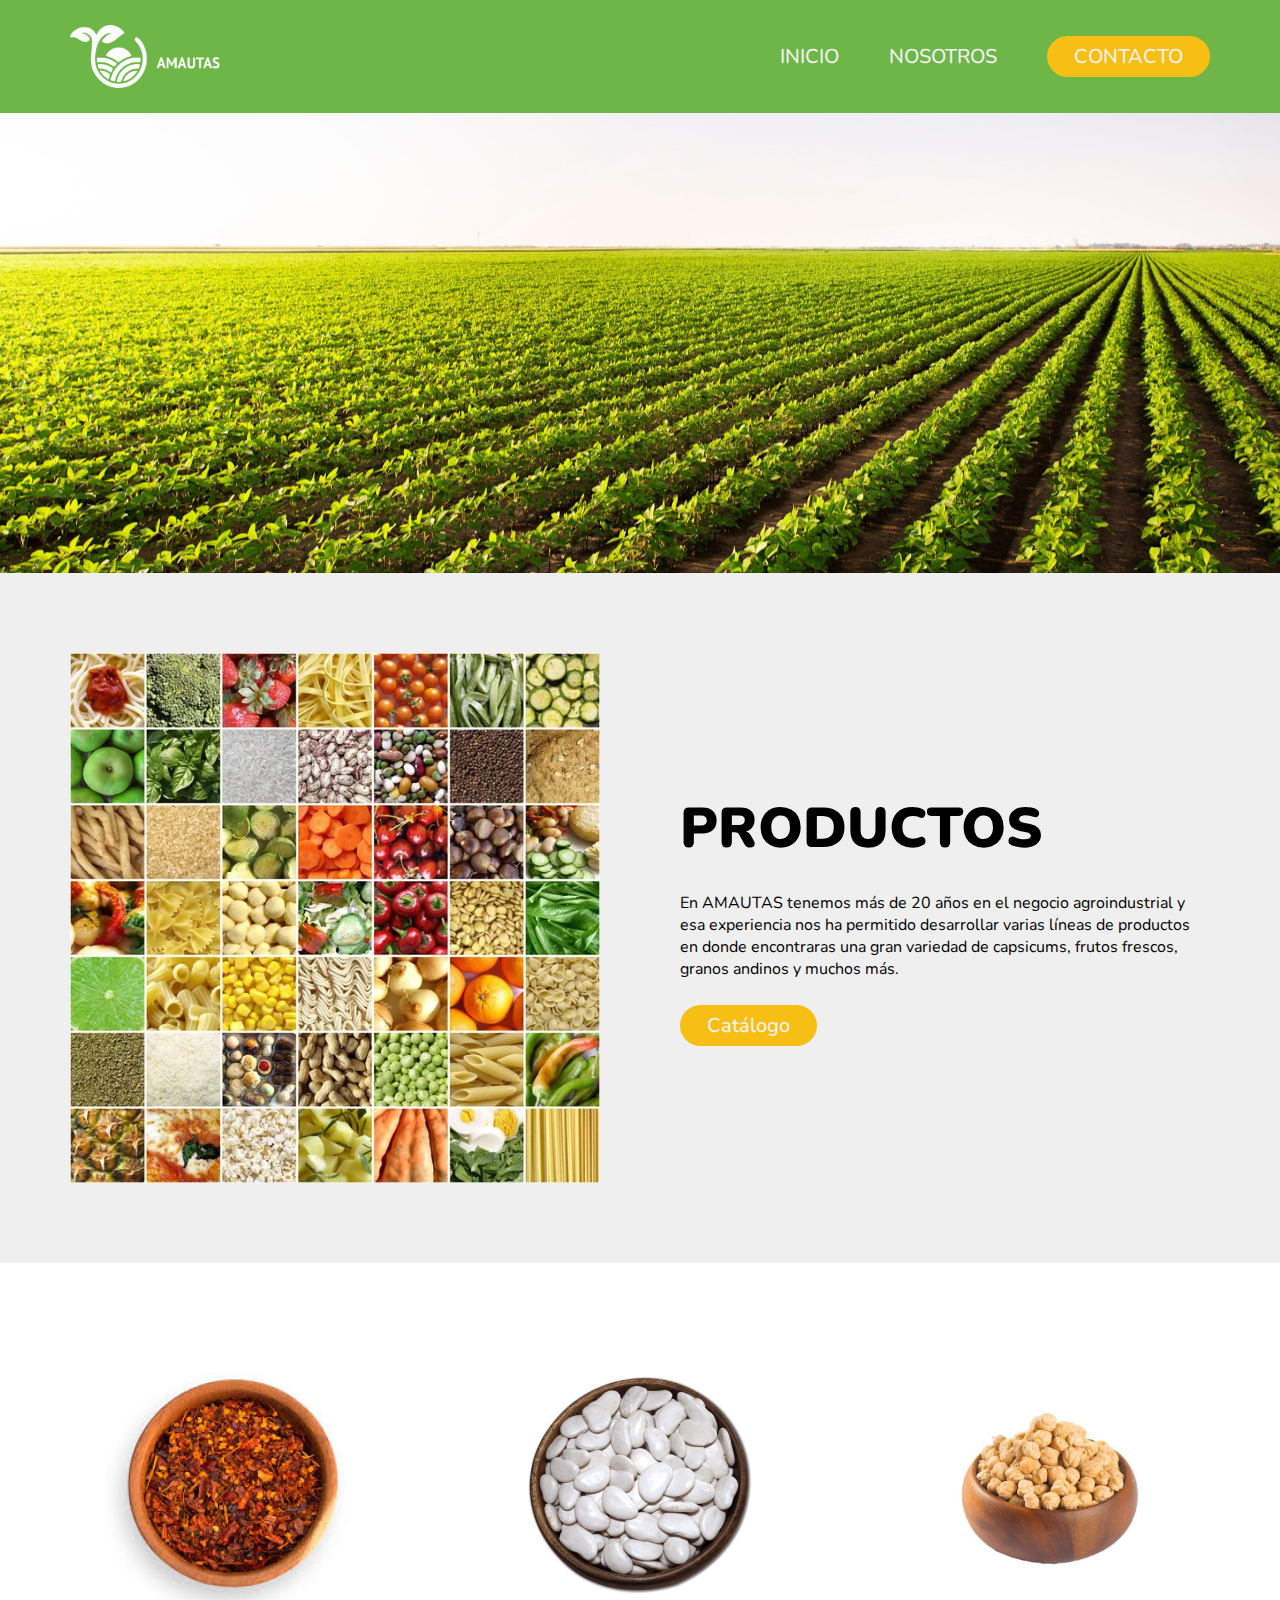
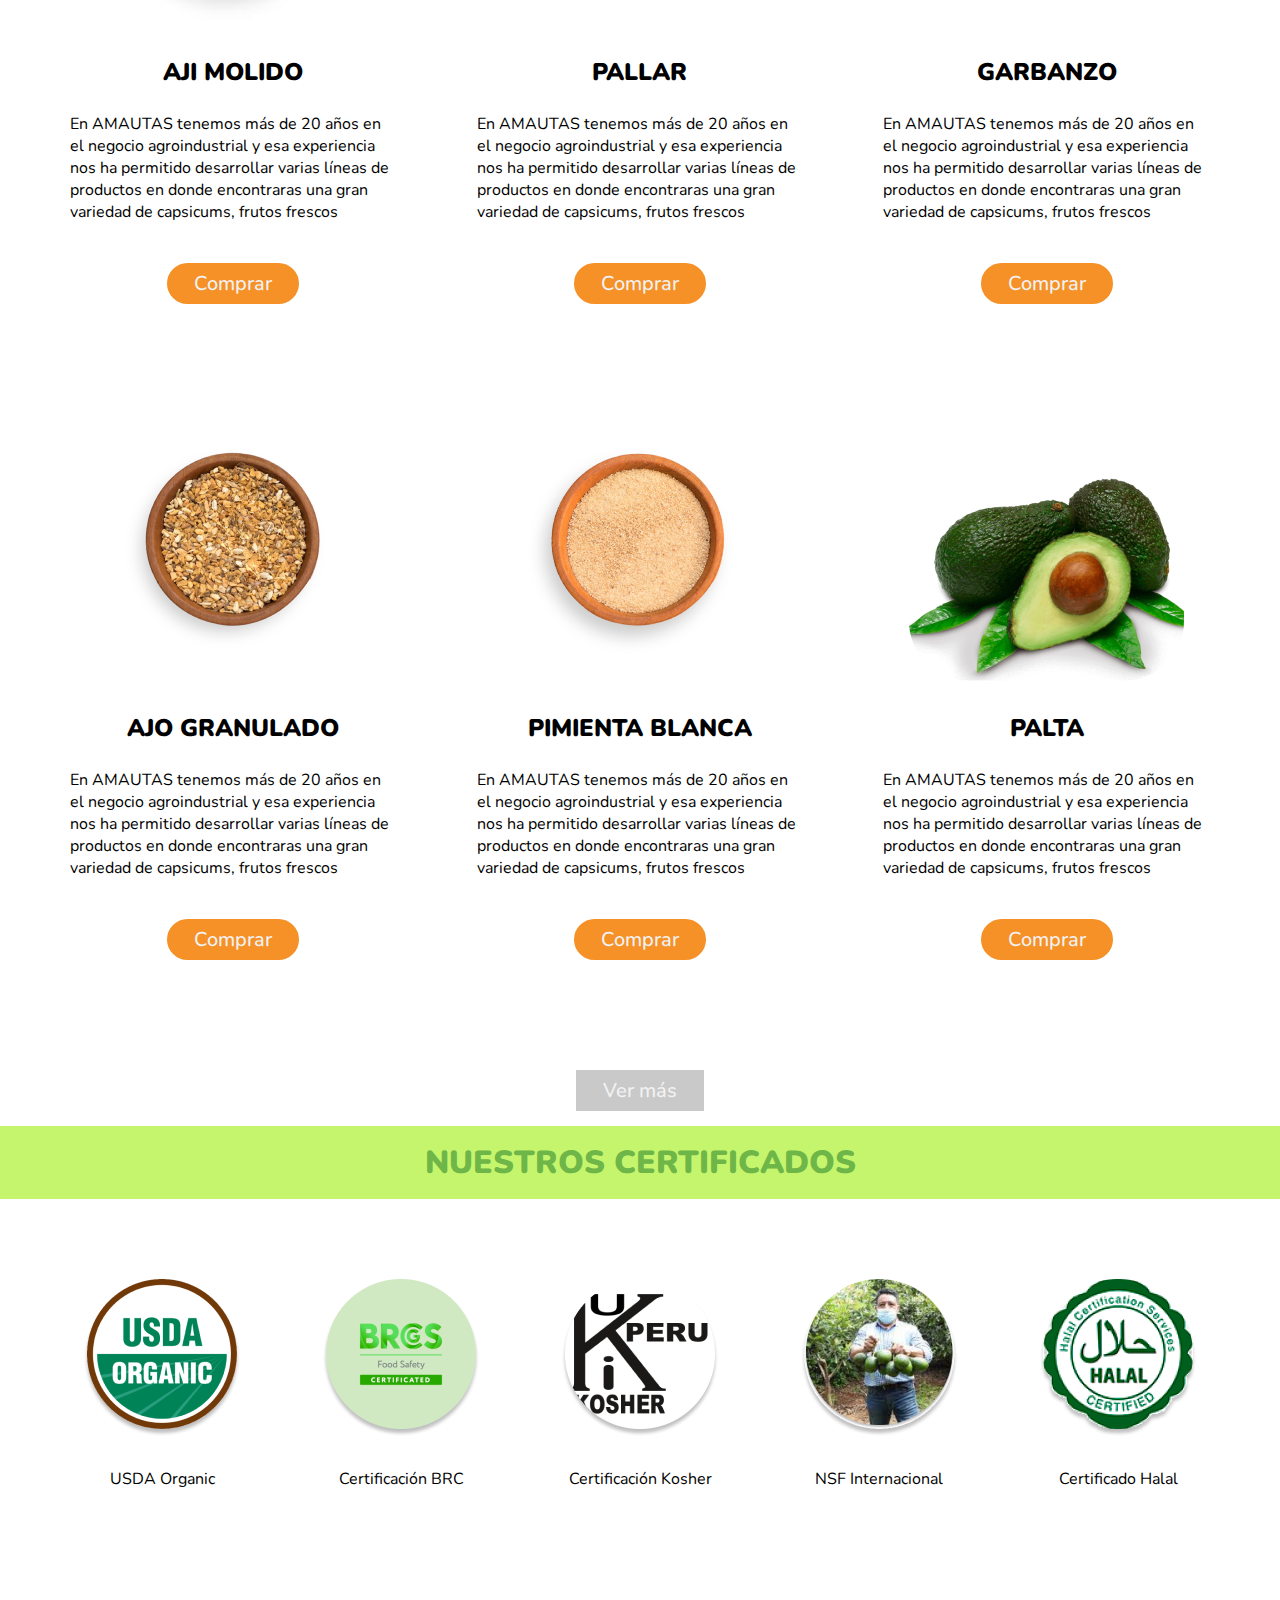
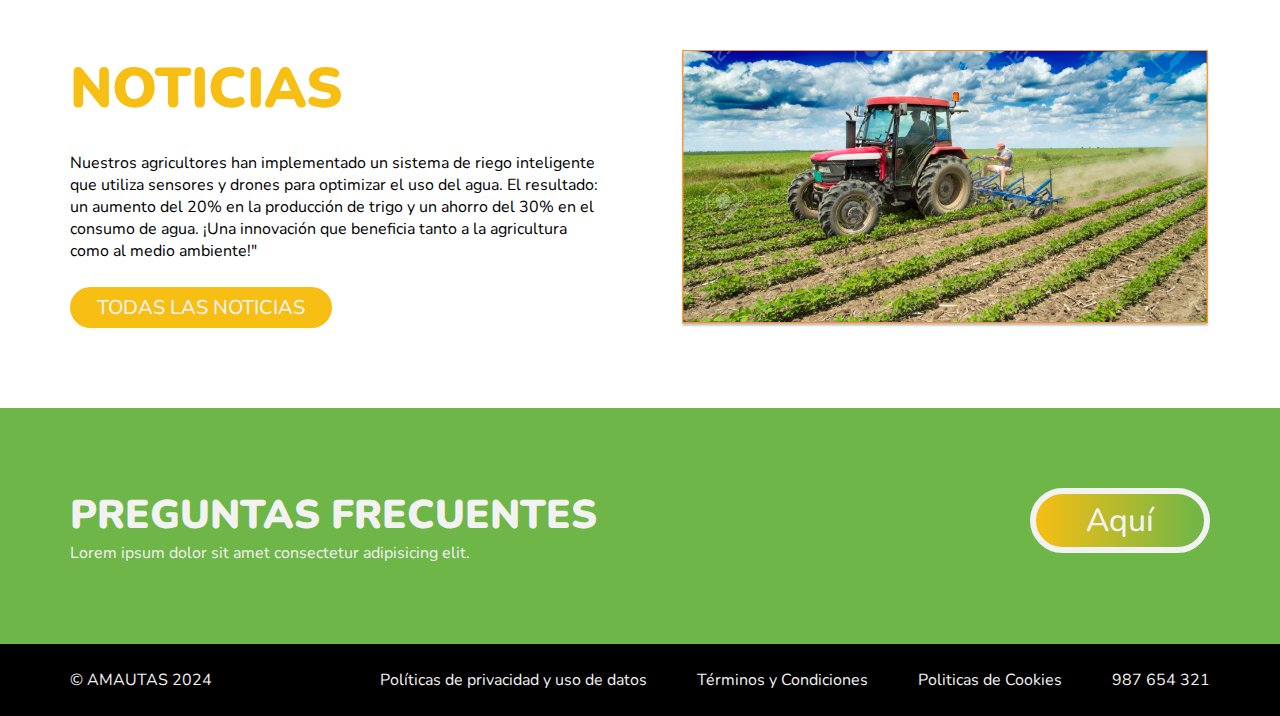
==== index.html @ 2b9326c8 "Add files via upload" ====
<!DOCTYPE html>
<html lang="es">

<head>
    <meta charset="UTF-8">
    <meta name="viewport" content="width=device-width, initial-scale=1.0">
    <title>AMAUTAS</title>
    <link rel="shortcut icon" href="image/logo con color ICO.png" type="image/x-icon">
    <link rel="stylesheet" href="css/index.css">
</head>

<body>
    <!-- Aquí va el header/Menu de navegación-->
    <header>
        <div class="container header">
            <div class="logo1">
                <img src="image/SGSF.png" alt="" width="185.1382 px" height="77.1922 px">
                <button id="abrir" class="abrir_menu">
                    <img src="image/abrir menu.png" alt="boton abrir" height="512px" width="512px">
                </button>
            </div>    

            <div id="menu" class="menu">
                <div class="logo2">
                    <img src="image/SGSF.png"alt width="185.1382 px" height="77.1922 px">
                    <button id="cerrar" class="cerrar">
                        <img src="image/cerrar menu.png" alt="boton cerrar" height="512px" width="512px">
                    </button>
                </div>
                <nav>
                    <ul>
                        <li><a href="index.html">INICIO</a></li>
                        <li><a href="nosotros.html">NOSOTROS</a></li>
                    </ul>
                    <a href="contacto.html">
                        <button class="btn1" type="button">CONTACTO</button>
                    </a>
                </nav>
            </div>
        </div>
    </header>

    <!-- Aquí va el contenido principal de la página -->
    <main>
        <!-- Portada 2 -->        
         <section id="portada2">
            <div class="portada2 container">
                <div class="boton_portada2">
                </div>
            </div>
        </section>

        <!-- Portada 1 -->
        <section id="portada1">
            <div class="portada container grid_2">
                <div class="foto_portada1">
                    <img src="image/depositphotos_3532233-stock-photo-food-collage.jpg" alt="foto de la portada" width="500px" height="500px">
                </div>
                <div class="textos_portada1">
                    <h1>PRODUCTOS</h1>
                    <p>En AMAUTAS tenemos más de 20 años en el negocio agroindustrial y esa experiencia nos ha permitido
                        desarrollar varias líneas de productos en donde encontraras una gran variedad de
                        capsicums, frutos frescos, granos andinos y muchos más.</p>
                    <div>
                        <button type="button" class="btn2">Catálogo</button>
                    </div>
                </div>
            </div>
        </section>
          <!--Productos-->
        <section id="productos">
            <div class="productos container">
                <!--div class="productos_titulo">
                    <h3>LISTA DE TU PRODUCTOS O SERVICIOS</h3>
                </div-->
                <div class="productos_lista grid_3">
                    <div class="servicio">
                        <div class="servicio_foto">
                            <img src="image/1.png" alt="imagenproductos" width="225px" height="225px">
                        </div>
                        <h5>AJI MOLIDO</h5>
                        <P>En AMAUTAS tenemos más de 20 años en el negocio agroindustrial y esa experiencia nos ha
                            permitido
                            desarrollar varias líneas de productos en donde encontraras una gran variedad de
                            capsicums, frutos frescos</P>
                        <div class="servicio_boton">
                            <button type="button" class="btn4">Comprar</button>
                        </div>
                    </div>
                    <div class="servicio">
                        <div class="servicio_foto">
                            <img src="image/2.png" alt="imagenproductos" width="225px" height="225px">
                        </div>
                        <h5>PALLAR</h5>
                        <P>En AMAUTAS tenemos más de 20 años en el negocio agroindustrial y esa experiencia nos ha
                            permitido
                            desarrollar varias líneas de productos en donde encontraras una gran variedad de
                            capsicums, frutos frescos</P>
                        <div class="servicio_boton">
                            <button type="button" class="btn4">Comprar</button>
                        </div>
                    </div>
                    <div class="servicio">
                        <div class="servicio_foto">
                            <img src="image/3.png" alt="imagenproductos" width="225px" height="225px">
                        </div>
                        <h5>GARBANZO</h5>
                        <P>En AMAUTAS tenemos más de 20 años en el negocio agroindustrial y esa experiencia nos ha
                            permitido
                            desarrollar varias líneas de productos en donde encontraras una gran variedad de
                            capsicums, frutos frescos</P>
                        <div class="servicio_boton">
                            <button type="button" class="btn4">Comprar</button>
                        </div>
                    </div>
                    <div class="servicio">
                        <div class="servicio_foto">
                            <img src="image/4.png" alt="imagenproductos" width="225px" height="225px">
                        </div>
                        <h5>AJO GRANULADO</h5>
                        <P>En AMAUTAS tenemos más de 20 años en el negocio agroindustrial y esa experiencia nos ha
                            permitido
                            desarrollar varias líneas de productos en donde encontraras una gran variedad de
                            capsicums, frutos frescos</P>
                        <div class="servicio_boton">
                            <button type="button" class="btn4">Comprar</button>
                        </div>
                    </div>
                    <div class="servicio">
                        <div class="servicio_foto">
                            <img src="image/6.png" alt="imagenproductos" width="225px" height="225px">
                        </div>
                        <h5>PIMIENTA BLANCA</h5>
                        <P>En AMAUTAS tenemos más de 20 años en el negocio agroindustrial y esa experiencia nos ha
                            permitido
                            desarrollar varias líneas de productos en donde encontraras una gran variedad de
                            capsicums, frutos frescos</P>
                        <div class="servicio_boton">
                            <button type="button" class="btn4">Comprar</button>
                        </div>
                    </div>
                    <div class="servicio">
                        <div class="servicio_foto">
                            <img src="image/5.png" alt="imagenproductos" width="225px" height="225px">
                        </div>
                        <h5>PALTA</h5>
                        <P>En AMAUTAS tenemos más de 20 años en el negocio agroindustrial y esa experiencia nos ha
                            permitido
                            desarrollar varias líneas de productos en donde encontraras una gran variedad de
                            capsicums, frutos frescos</P>
                        <div class="servicio_boton">
                            <button type="button" class="btn4">Comprar</button>
                        </div>
                    </div>                 
    </div>
 </div>
 </section-->
    <section id="vermas">
        <div class="servicio_boton">
            <button type="button" class="btn5">Ver más</button>
          </div>
    </section>

    
        <!--Certificado cuadro-->
        <section id="certificados">
            <div class="container certificados">
                <div class="certificados_texto">
                    <h4>NUESTROS CERTIFICADOS</h4> 
                </div>
            </div>
        </section> 
<!--Certificado imagen-->
        <section id="certificado">
            <div class="container certificado">
                <div class="certificado_lista grid_5">
                    <div class="certificado">
                        <div class="certificado_foto">
                            <img src="image/ellipse1.png" alt="imagenproductos" width="155px" height="155px">
                        </div>
                        <p>USDA Organic</p>
                    </div>
                    <div class="certificado">
                        <div class="certificado_foto">
                            <img src="image/ellipse2.png" alt="imagenproductos" width="155px" height="155px">
                        </div>
                        <p>Certificación BRC</p>
                    </div>
                    <div class="certificado">
                        <div class="certificado_foto">
                            <img src="image/ellipse3.png" alt="imagenproductos" width="155px" height="155px">
                        </div>
                        <p>Certificación Kosher</p>
                    </div>
                    <div class="certificado">
                        <div class="certificado_foto">
                            <img src="image/persona4.png" alt="imagenproductos" width="155px" height="155px">
                        </div>
                        <p>NSF Internacional</p>
                    </div>
                    <div class="certificado">
                        <div class="certificado_foto">
                            <img src="image/ellipse5.png" alt="imagenproductos" width="155px" height="155px">
                        </div>
                        <p>Certificado Halal</p>
                    </div>                              
                </div>
            </div>
        </section>
 <!--noticias-->    
        <section id="noticias">
            <div class="noticias container grid_2">
                <div class="textos_noticias">
                    <h1>NOTICIAS</h1>
                    <p>Nuestros agricultores han implementado un sistema de riego inteligente 
                        que utiliza sensores y drones para optimizar el uso del agua. El resultado: un aumento del 20% 
                        en la producción de trigo y un ahorro del 30% en el consumo de agua. ¡Una innovación que beneficia tanto a la agricultura como al medio ambiente!"</p>
                        <div>
                            <button type="button" class="btn2">TODAS LAS NOTICIAS</button>
                        </div>
                    </div>
                
                <div class="foto_noticias">
                    <img src="image/portadanoticias.png" alt="foto de la portada" width="921px" height="472px">
                </div>
                <!--div class="textos_portada">
                    <h1>NOTICIAS</h1>
                    <p>Nuestros agricultores han implementado un sistema de riego inteligente 
                        que utiliza sensores y drones para optimizar el uso del agua. El resultado: un aumento del 20% 
                        en la producción de trigo y un ahorro del 30% en el consumo de agua. ¡Una innovación que beneficia tanto a la agricultura como al medio ambiente!"</p>
                </div-->
            </div>
        </section>  

 
        <!--Productos-->
        <!--section id="productos">
            <div class="productos container">
                <div class="productos_titulo">
                    <h3>LISTA DE TU PRODUCTOS O SERVICIOS</h3>
                </div>
                <div class="productos_lista grid_3">
                    <div class="servicio">
                        <div class="servicio_foto">
                            <img src="image/images.jfif" alt="imagenproductos" width="225px" height="225px">
                        </div>
                        <h5>SERVICIO 1</h5>
                        <P>En AMAUTAS tenemos más de 20 años en el negocio agroindustrial y esa experiencia nos ha
                            permitido
                            desarrollar varias líneas de productos en donde encontraras una gran variedad de
                            capsicums, frutos frescos</P>
                        <div class="servicio_boton">
                            <button type="button" class="btn2">Comprar</button>
                        </div>
                    </div>
                    <div class="servicio">
                        <div class="servicio_foto">
                            <img src="image/images.jfif" alt="imagenproductos" width="225px" height="225px">
                        </div>
                        <h5>SERVICIO 2</h5>
                        <P>En AMAUTAS tenemos más de 20 años en el negocio agroindustrial y esa experiencia nos ha
                            permitido
                            desarrollar varias líneas de productos en donde encontraras una gran variedad de
                            capsicums, frutos frescos</P>
                        <div class="servicio_boton">
                            <button type="button" class="btn2">Comprar</button>
                        </div>
                    </div>
                    <div class="servicio">
                        <div class="servicio_foto">
                            <img src="image/images.jfif" alt="imagenproductos" width="225px" height="225px">
                        </div>
                        <h5>SERVICIO 3</h5>
                        <P>En AMAUTAS tenemos más de 20 años en el negocio agroindustrial y esa experiencia nos ha
                            permitido
                            desarrollar varias líneas de productos en donde encontraras una gran variedad de
                            capsicums, frutos frescos</P>
                        <div class="servicio_boton">
                            <button type="button" class="btn2">Comprar</button>
                        </div>
                    </div>
                    <div class="servicio">
                        <div class="servicio_foto">
                            <img src="image/images.jfif" alt="imagenproductos" width="225px" height="225px">
                        </div>
                        <h5>SERVICIO 4</h5>
                        <P>En AMAUTAS tenemos más de 20 años en el negocio agroindustrial y esa experiencia nos ha
                            permitido
                            desarrollar varias líneas de productos en donde encontraras una gran variedad de
                            capsicums, frutos frescos</P>
                        <div class="servicio_boton">
                            <button type="button" class="btn2">Comprar</button>
                        </div>
                    </div>
                    <div class="servicio">
                        <div class="servicio_foto">
                            <img src="image/images.jfif" alt="imagenproductos" width="225px" height="225px">
                        </div>
                        <h5>SERVICIO 5</h5>
                        <P>En AMAUTAS tenemos más de 20 años en el negocio agroindustrial y esa experiencia nos ha
                            permitido
                            desarrollar varias líneas de productos en donde encontraras una gran variedad de
                            capsicums, frutos frescos</P>
                        <div class="servicio_boton">
                            <button type="button" class="btn2">Comprar</button>
                        </div>
                    </div>
                    <div class="servicio">
                        <div class="servicio_foto">
                            <img src="image/images.jfif" alt="imagenproductos" width="225px" height="225px">
                        </div>
                        <h5>SERVICIO 6</h5>
                        <P>En AMAUTAS tenemos más de 20 años en el negocio agroindustrial y esa experiencia nos ha
                            permitido
                            desarrollar varias líneas de productos en donde encontraras una gran variedad de
                            capsicums, frutos frescos</P>
                        <div class="servicio_boton">
                            <button type="button" class="btn2">Comprar</button>
                        </div>
                    </div>
                </div>
            </div>
            </div>
        </section-->
        <!--banner-->
        <!--section id="banner">
            <div class="banner container">
                <div class="banner_textos">
                    <h3>Preguntas frecuentes</h3>
                    <p>Lorem ipsum dolor sit amet consectetur adipisicing elit. </p>
                </div>
                <div>
                    <button type="button" class="btn3">aquí</button>
                </div>
            </div>
        </section>

            </div>
        </section-->
        <!--testimonios-->
        <!--section id="testimonios">
            <div class="testimonios container">
                <div class="testimonios_titulo">
                    <h3>TESTIMONIO DE TUS CLIENTES CONTENTOS</h3>
                </div>
                <div class="testimonio_lista grid_3">
                    <div class="testimonio">
                        <div class="testimonio_foto">
                            <img src="image/images.jfif" alt="imagenproductos" width="155px" height="155px">
                        </div>
                        <P>En AMAUTAS tenemos más de 20 años en el negocio agroindustrial</P>
                        <h5>TESTIMONIO 1</h5>
                    </div>
                    <div class="testimonio">
                        <div class="testimonio_foto">
                            <img src="image/images.jfif" alt="imagenproductos" width="225px" height="225px">
                        </div>
                        <P>En AMAUTAS tenemos más de 20 años en el negocio agroindustrial</P>
                        <h5>TESTIMONIO 2</h5>
                    </div>
                    <div class="testimonio">
                        <div class="testimonio_foto">
                            <img src="image/images.jfif" alt="imagenproductos" width="225px" height="225px">
                        </div>
                        <P>En AMAUTAS tenemos más de 20 años en el negocio agroindustrial</P>
                        <h5>TESTIMONIO 3</h5>
                    </div>
                </div>
            </div>
            </div>
        </section-->
        
        <!--nosotros-->
        <!--section id="nosotros">
            <div class="nosotros container grid_2">
                <div class="foto_nosotros">
                    <img src="image/quienes somos.png" alt="foto de la portada" width="921px" height="472px">
                </div>                
                <div class="textos_nosotros">
                    <h1>¿QUIÉNES SOMOS?</h1>
                    <p>"Somos una empresa agricola muy influyente en nuestro país con muchos años de experiencia. Tenemos campos propios en los cuales realizamos sembríos de nuestros productos, adicionalmente realizamos cadenas productivas con agricultores y asociaciones de agricultores, para satisfacer la demanda de nuestros clientes, nuestros procesos están constantemente mejorando lo que nos convierte en una de las empresas líderes en agro-exportación en el Perú."</p>
                </div>
            </div>
        </section>  
       <!--historia-->
       <!--section id="historia">
        <div class="historia container grid_2">
            <div class="texto_historia1">
                <h2>HISTORIA</h2>
                <p>La empresa AMAUTAS SAC, inició operaciones a mediados de 2010, produciendo y almacenando pimientos, granos y otros productos agroexportables para venderlos a empresas en el exterior.</p>
            </div>
            <div class="texto_historia3">
                <p>La buena relación con los productores y el conocimiento técnico adquirido desde 2005 con nuestra matriz AGROSANT EXPORT SAC nos llevó a dar un paso más y construir nuestra propia planta de procesamiento para fortalecernos como agroexportadores.</p>
            </div>
       </section>
       <section id="mision">
        <div class="mision container grid_2">
            <div class="texto_mision">
                <h2>MISIÓN</h2>
                <p>Producir alimentos frescos y saludables de alta calidad, de manera sostenible y respetuosa con el medio ambiente.</p>
                <div class="container">
                 <h2>VISIÓN</h2>  
                 <p>Ser líderes en agricultura sostenible, innovando y mejorando constantemente para un futuro más verde y próspero."</p>
                </div>
            </div>    
        <div class="foto_mision">
            <img src="image/mision.jpg" alt="foto de la portada" width="921px" height="472px">
        </div>  
            
       </section-->
            <!--EQUIPO cuadro-->
            <!--section id="personas">
                <div class="container personas">
                    <div class="personas_texto">
                        <h4>NUESTRO EQUIPO</h4> 
                    </div>
                </div>
            </section>
<!--EqUIPO imagen-->
<!--section id="persona">
    <div class="container persona">
        <div class="persona grid_5">
            <div class="persona">
                <div class="persona_foto">
                    <img src="image/persona1.png"alt="personas foto"  width="155px" height="155px">
                </div>
            </div>
            <div class="persona">
                <div class="persona_foto">
                    <img src="image/persona2.png"alt="personas foto"  width="155px" height="155px">
                </div>
            </div>
            <div class="persona">
                <div class="persona_foto">
                    <img src="image/persona3.png"alt="personas foto"  width="155px" height="155px">
                </div>
            </div>
            <div class="persona">
                <div class="persona_foto">
                    <img src="image/persona4.png"alt="personas foto" width="155px" height="155px">
                </div>
            </div>
            <div class="persona">
                <div class="persona_foto">
                    <img src="image/persona5.png" alt="personas foto" width="155px" height="155px">
                </div>
            </div>
        </div>
    </div>
</section-->  
         <!--banner-->
        <section id="banner">
            <div class="banner container">
                <div class="banner_textos">
                    <h3>Preguntas frecuentes</h3>
                    <p>Lorem ipsum dolor sit amet consectetur adipisicing elit. </p>
                </div>
                <div>
                    <button type="button" class="btn3">Aquí</button>
                </div>
            </div>
        </section>  
</main>
    
    </section>
    <!-- Aquí va el footer/Pie de pagina -->
    <footer id="footer">
        <div class="container footer">
            <div class="copyrigth">
                <p>© AMAUTAS 2024</p>
            </div>
            <div class="politicas">
                <a href="http://">Políticas de privacidad y uso de datos</a>
                <a href="http://">Términos y Condiciones</a>
                <a href="http://">Politicas de Cookies</a>
                <a href="tel:+51987654321">987 654 321</a>
            </div>
        </div>
    </footer>
    <script src="js/main.js"></script>
</body>

</div>


</html>
---- css/index.css ----
/* Aquí se define exclusivamente estilo aplicado a la página home/index */

/* Importa el stlyles.css para enlazar los estilos del brand, header y footer */
@import url(styles.css);



/* Estilos de la sección Portada 1 */

#portada1 {
    background-color: #efefef;
}
.portada1 {
    height: calc(70vh - 80px);
}

.foto_portada1 {
    display: flex;
    justify-content: center;
    width: auto;
    height: 100%;

    & img {
        width: 100%;
        height: auto;
    }
}

.textos_portada1 {
    display: flex;
    flex-direction: column;
    gap: 25px;
    justify-content: center;

    & h1 {
        color: var(--colornegro);
    }
}

/* Estilos de la sección Portada 2 */
#portada2 {
    background-image: url("../image/banner.jpg");
    background-size: cover;
    background-position: center;
}

.portada2 {
    height: calc(60vh - 80px);
}


.boton_portada2 {
    position: relative;
    top: 55%;
    left: 5%;
}

/* .producto {
    position: absolute;
    display: inline-block;

    & .foto_producto {
        width: 100;
        height: auto;
    }

    & .boton_producto {
        position: absolute;
        bottom: 0%;
        left:20%;
        padding:25px ;
    }
} */
/* ESTILOS DE PRODUCTOS */

.productos_titulo h3 {
    text-align: center;
    color: var(--colorprincipal);
    padding-bottom: 80px;
}

.servicio {
    display: flex;
    flex-direction: column;
    align-items: center;
    gap: 25px;

}

.servicio_foto img {
    width: 100%;
    height: auto;
    border-radius: 60px;
}
.servicio_boton{
    display: flex;
    flex-direction: column;
    align-items: center;
    gap: 25px;
    padding: 15px 0;
}
#banner {
    background-color: var(--colorprincipal);
}

.banner {
    display: flex;
    justify-content: space-between;
}

.banner_textos {
    color: var(--colorblanco);
}

/* ESTILOS DE testimonio */

.testimonios_titulo h3 {
    text-align: center;
    color: var(--colorprincipal);
    padding-bottom: 80px;
}

.testimonio {
    display: flex;
    flex-direction: column;
    align-items: start;
    gap: 25px;

    & h5 {
        text-transform: none;
        color: var(--coloramarrillo);
    }
}

.testimonio_foto img {
    width: 100%;
    height: auto;
    border-radius: 25px;
}

/* ESTILO CERTIFICADO*/
#certificados{
    background-color: var(--colorverdeclaro);
}
.certificados_texto h4{
    text-align: center;
    color: var(--colorprincipal);
}
.certificados {
    padding: 15px 0;

}
.certificado{
        display: flex;
        flex-direction: column;
        align-items: center;
        gap: 25px;
    
    }
.certificado_foto img {
    width: 100%;
    height: auto;
    border-radius: 25px;
}
/* ESTILO noticias*/

.textos_noticias {
    display: flex;
    flex-direction: column;
    gap: 25px;
    justify-content: center;

    & h1 {
        color: var(--coloramarrillo);
    }
}
.foto_noticias {
    display: flex;
    justify-content: center;
    width: auto;
    height: 100%;

    & img {
        width: 100%;
        height: auto;
    }
}

/* ESTILO NOSOTROS*/

.textos_nosotros {
    display: flex;
    flex-direction: column;
    gap: 25px;
    justify-content: center;


    & h1 {
        color: var(--coloramarrillo);
    }
}
.foto_nosotros {
    display: flex;
    justify-content: start;
    width: auto;
    height: 100%;

    & img {
        width: 100%;
        height: auto;
    }
}

/* ESTILO historia*/
.texto_historia1{
    display: flex;
    flex-direction: column;
    gap: 25px;
    justify-content: center;

    & h2 {
        color: var(--colornaranja);
    }

}

.texto_historia3{
    display: flex;
    flex-direction: column;
    gap: 25px;
    justify-content: center;

    & h2 {
        color: var(--colorhistoria);
    }

}
/* ESTILO mision*/
.foto_mision {
    display: flex;
    justify-content: center;
    width: auto;
    height: 100%;

    & img {
        width: 100%;
        height: auto;
    }
}
.texto_mision {
    display: flex;
    flex-direction: column;
    gap: 25px;
    justify-content: center;

    & h2 {
        color: var(--colormision);
    }
}

/* ESTILO equipo*/
#personas{
    background-color: var(--colorverdeclaro);
}
.personas_texto h4{
    text-align: center;
    color: var(--colorprincipal);
}
.personas {
    padding: 15px 0;

}
.persona{
        display: flex;
        flex-direction: column;
        align-items: center;
        gap: 25px;
    
    }
.persona_foto img {
    width: 100%;
    height: auto;
    border-radius: 25px;
}

@media (max-width: 767px) {
    .foto_portada {
        display: flex;
        justify-content: center;
        width: auto;
        height: 50%;
    
        & img {
            width: auto;
            height: 100%;
        }
    }

    .textos_portada {
        display: flex;
        flex-direction: column;
        gap: 25px;
        align-items: center;
    
        & h1 {
            color: var(--colorazul);
            text-align: center;
        }

        & p {
            text-align: center;
        
        }

    }

    .foto_portada1 {
        display: flex;
        justify-content: center;
        width: auto;
        height: 50%;

        & img {
            width: auto;
            height: 100% ;
        }
    }

    .textos_portada1 {
        display: flex;
        flex-direction: column;
        gap: 25px;
        align-items: center;
    }    
    .servicio_foto {
        width: 75%;
        height: auto;
    }
    
    .noticias {
        display: flex;
        flex-direction: column;
        align-items: center;
        gap: 50px;
    } 

    .textos_noticias {
        text-align: center;
    }
    .foto_noticias {
        width: 75%;
        height: auto;
    }
    

/*cambiar direccion de display alinar el contenido*/
    .banner {
        display: flex;
        flex-direction: column;
        align-items: center;
        gap: 40px;
    }
    .banner_textos h3, p {
        text-align: center;
    }


    /*NOSOTROS*/
    .textos_nosotros{
        text-align: center;
    }

    .foto_nosotros{
        width: 75%;
        height: auto;
    }    
    

    .historia{
        display: flex;
        flex-direction: column;
        align-items: center;
        gap: 50px;
    }
    .texto_historia1, .texto_historia3 {
        text-align: center;
    }

    .mision{
        display: flex;
        flex-direction: column;
        align-items: center;
        gap: 50px;
    } 
    .texto_mision h2, p{
        text-align: center;
    }
    .foto_mision{
        width: 75%;
        height: auto;
    }    
    
    .testimonio_foto {
        width: 75%;
        height: auto;
    }
    
    .testimonio {
        align-items: center;
        gap: 25px;
    
        & h5 {
            text-transform: none;
            color: var(--colorverdeclaro);
            text-align: center;
        }

        & p {
            text-align: center;
        }
    }
}

@media (max-width: 1023px) {
    .foto_portada {
        display: flex;
        justify-content: center;
        width: auto;
        height: 50%;
    
        & img {
            width: auto;
            height: 100%;
        }
    }

    .textos_portada {
        display: flex;
        flex-direction: column;
        gap: 25px;
        align-items: center;
    
        & h1 {
            color: var(--colorazul);
            text-align: center;
        }

        & p {
            text-align: center;
        
        }

    }

    .foto_portada1 {
        display: flex;
        justify-content: center;
        width: auto;
        height: 50%;

        & img {
            width: auto;
            height: 100% ;
        }
    }

    .textos_portada1 {
        display: flex;
        flex-direction: column;
        gap: 25px;
        align-items: center;
    }    
    .servicio_foto {
        width: 75%;
        height: auto;
    }
    
    .noticias {
        display: flex;
        flex-direction: column;
        align-items: center;
        gap: 50px;
    } 

    .textos_noticias {
        text-align: center;
    }
    .foto_noticias {
        width: 75%;
        height: auto;
    }
    

/*cambiar direccion de display alinar el contenido*/
    .banner {
        display: flex;
        flex-direction: column;
        align-items: center;
        gap: 50px;
    }
    .banner_textos h3, p {
        text-align: center;
    }


    /*NOSOTROS*/
    .textos_nosotros{
        text-align: center;
    }

    .foto_nosotros{
        width: 75%;
        height: auto;
    }    
    

    .historia{
        display: flex;
        flex-direction: column;
        align-items: center;
        gap: 50px;
    }
    .texto_historia1, .texto_historia3 {
        text-align: center;
    }

    .mision{
        display: flex;
        flex-direction: column;
        align-items: center;
        gap: 50px;
    } 
    .texto_mision h2, p{
        text-align: center;
    }
    .foto_mision{
        width: 75%;
        height: auto;
    }    
    
    .testimonio_foto {
        width: 75%;
        height: auto;
    }
    
    .testimonio {
        align-items: center;
        gap: 25px;
    
        & h5 {
            text-transform: none;
            color: var(--colorverdeclaro);
            text-align: center;
        }

        & p {
            text-align: center;
        }
    }
}
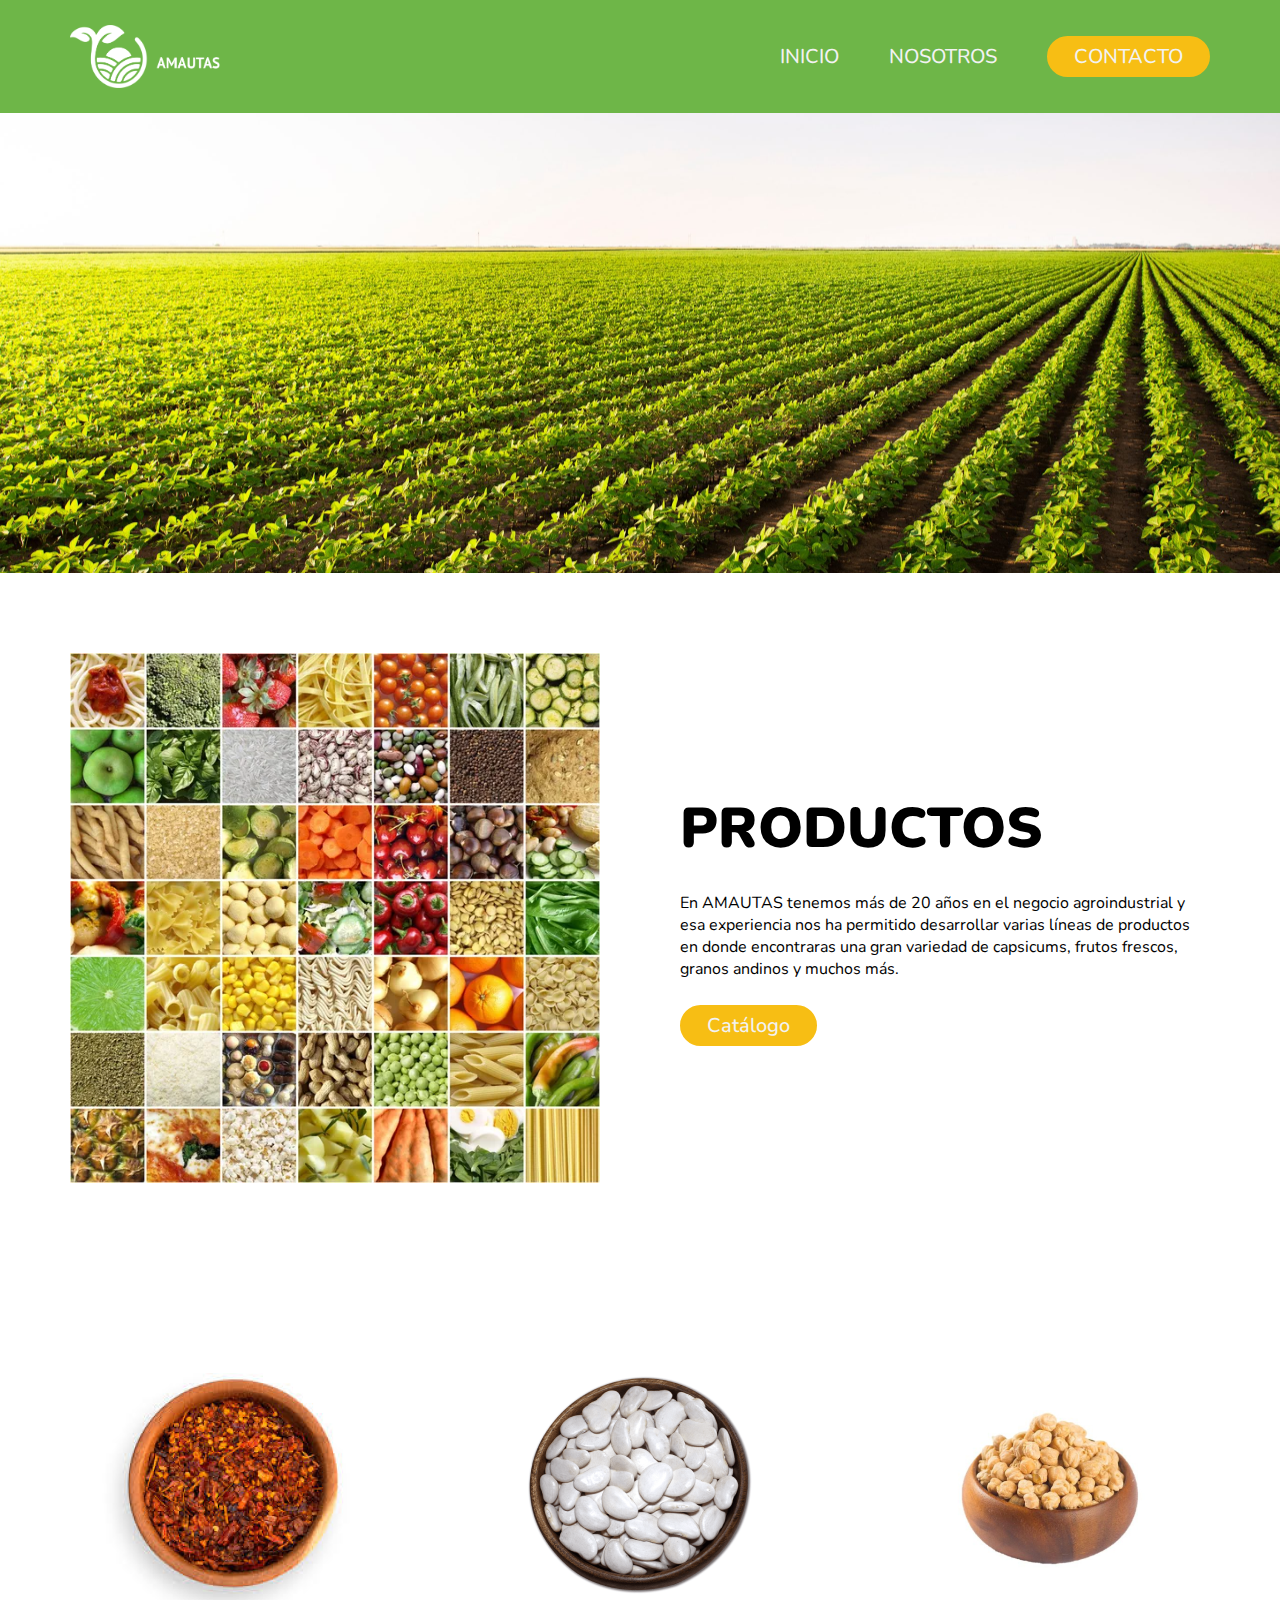
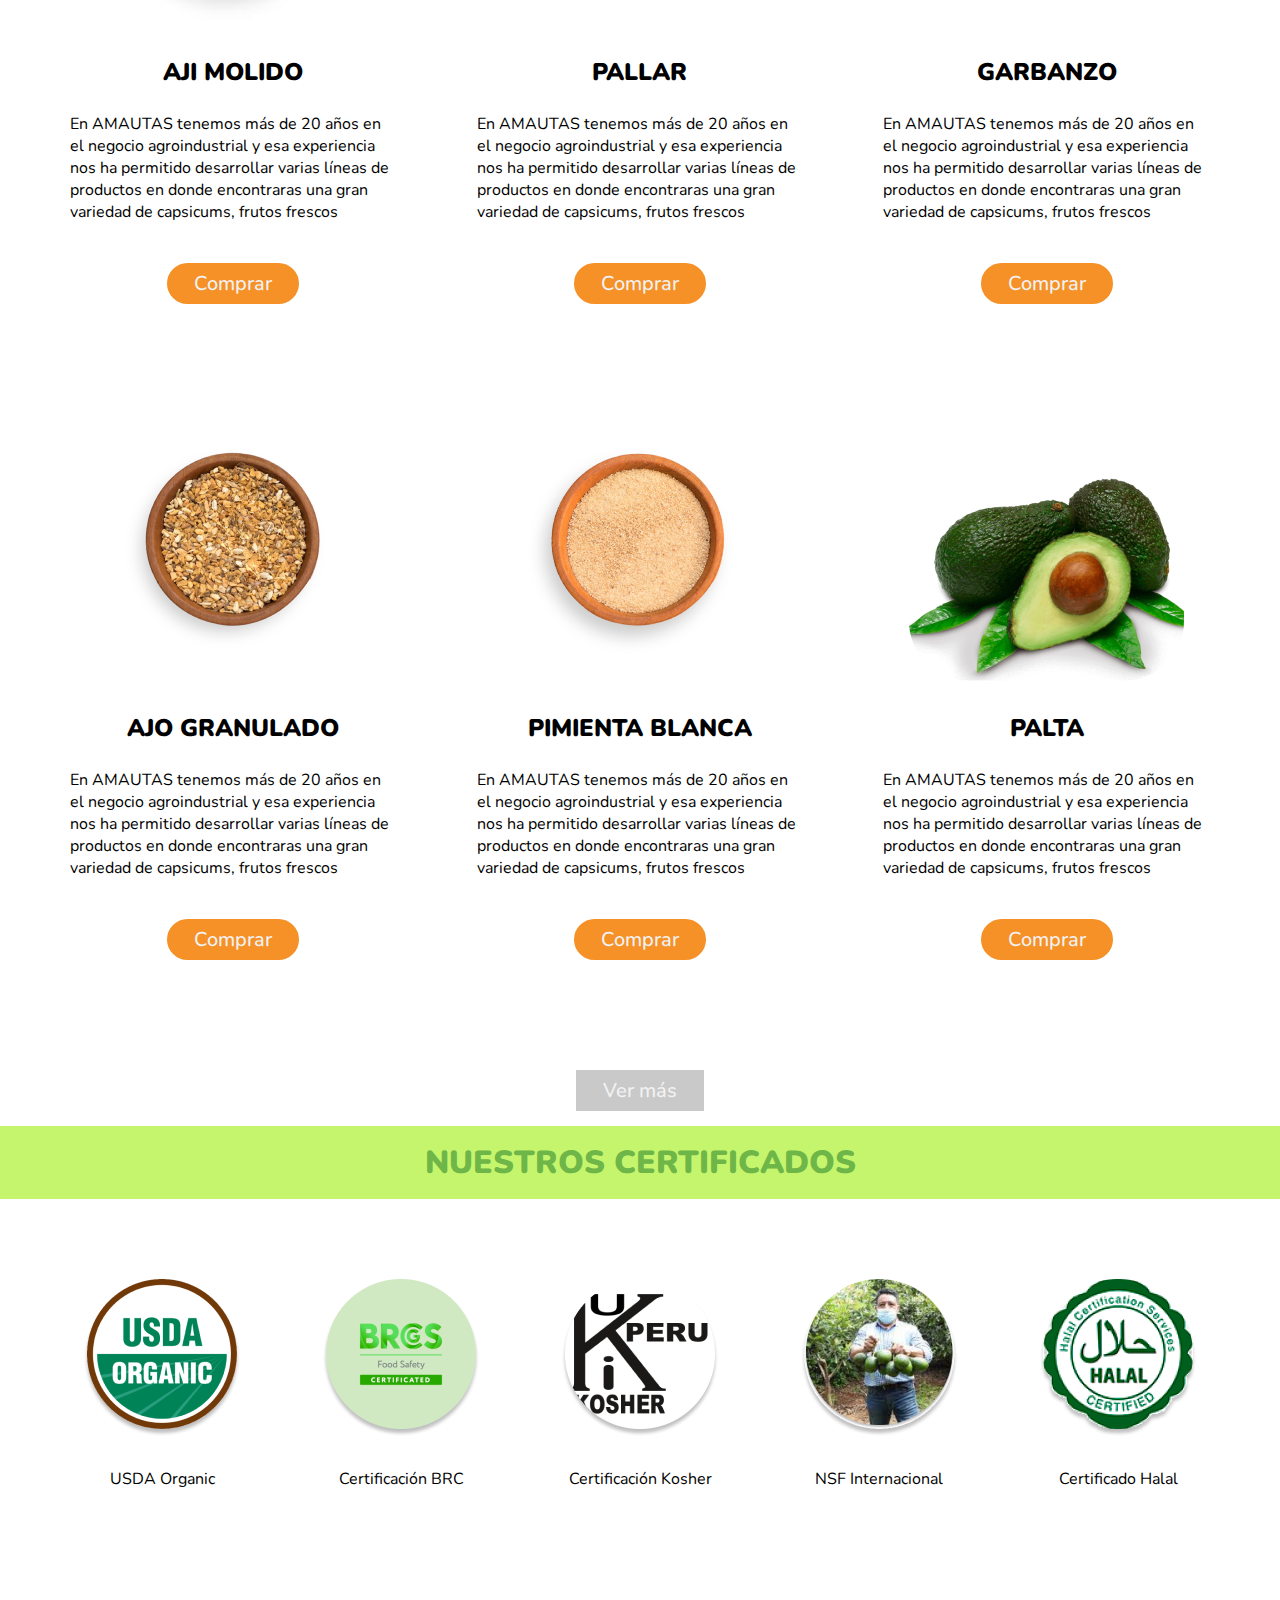
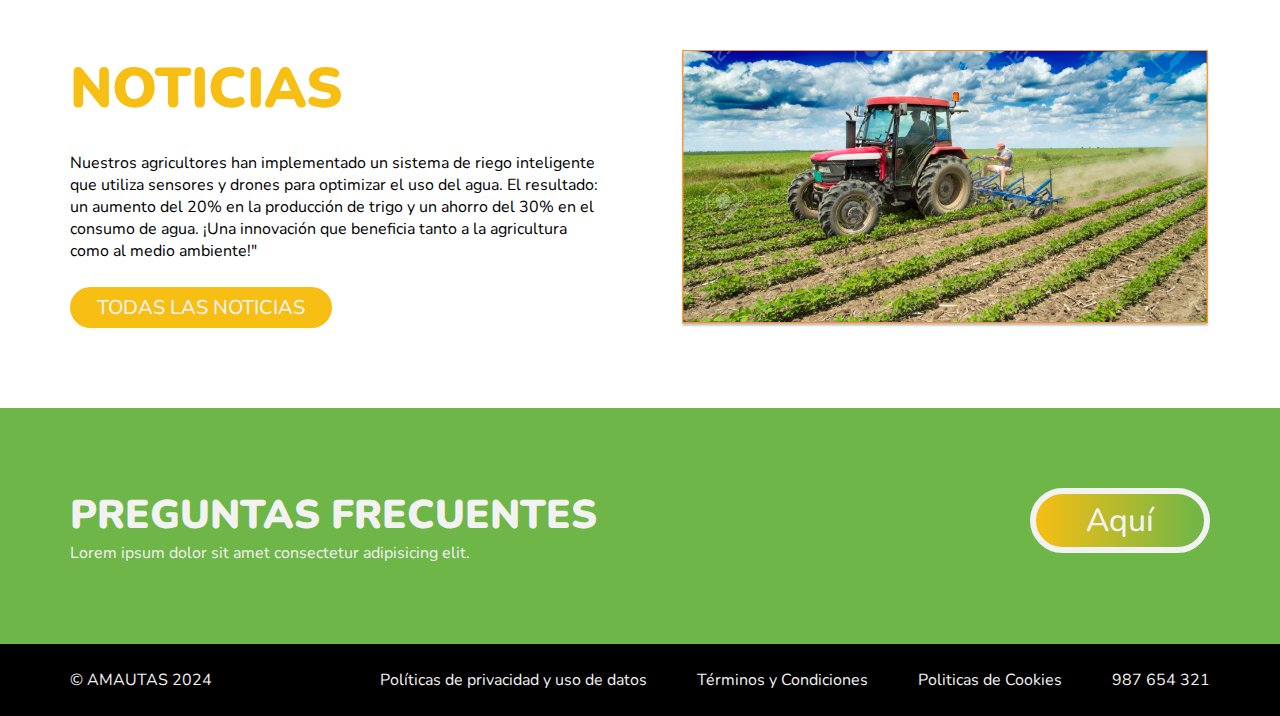
==== commit fa0b2c75: "Update index.html" ====
--- a/index.html
+++ b/index.html
@@ -7,6 +7,7 @@
     <title>AMAUTAS</title>
     <link rel="shortcut icon" href="image/logo con color ICO.png" type="image/x-icon">
     <link rel="stylesheet" href="css/index.css">
+    <meta name="google-site-verification" content="wILM5F0CXrcP3V-JeY8AxcV36r77DRcnrsNrVPPSV14" />
 </head>
 
 <body>
@@ -483,4 +484,4 @@
 </div>
 
 
-</html>+</html>
--- a/css/index.css
+++ b/css/index.css
@@ -6,7 +6,7 @@
 
 
 /* Estilos de la sección Portada 1 */
-
+<meta name="google-site-verification" content="wILM5F0CXrcP3V-JeY8AxcV36r77DRcnrsNrVPPSV14" />
 #portada1 {
     background-color: #efefef;
 }
@@ -557,4 +557,4 @@
             text-align: center;
         }
     }
-}+}
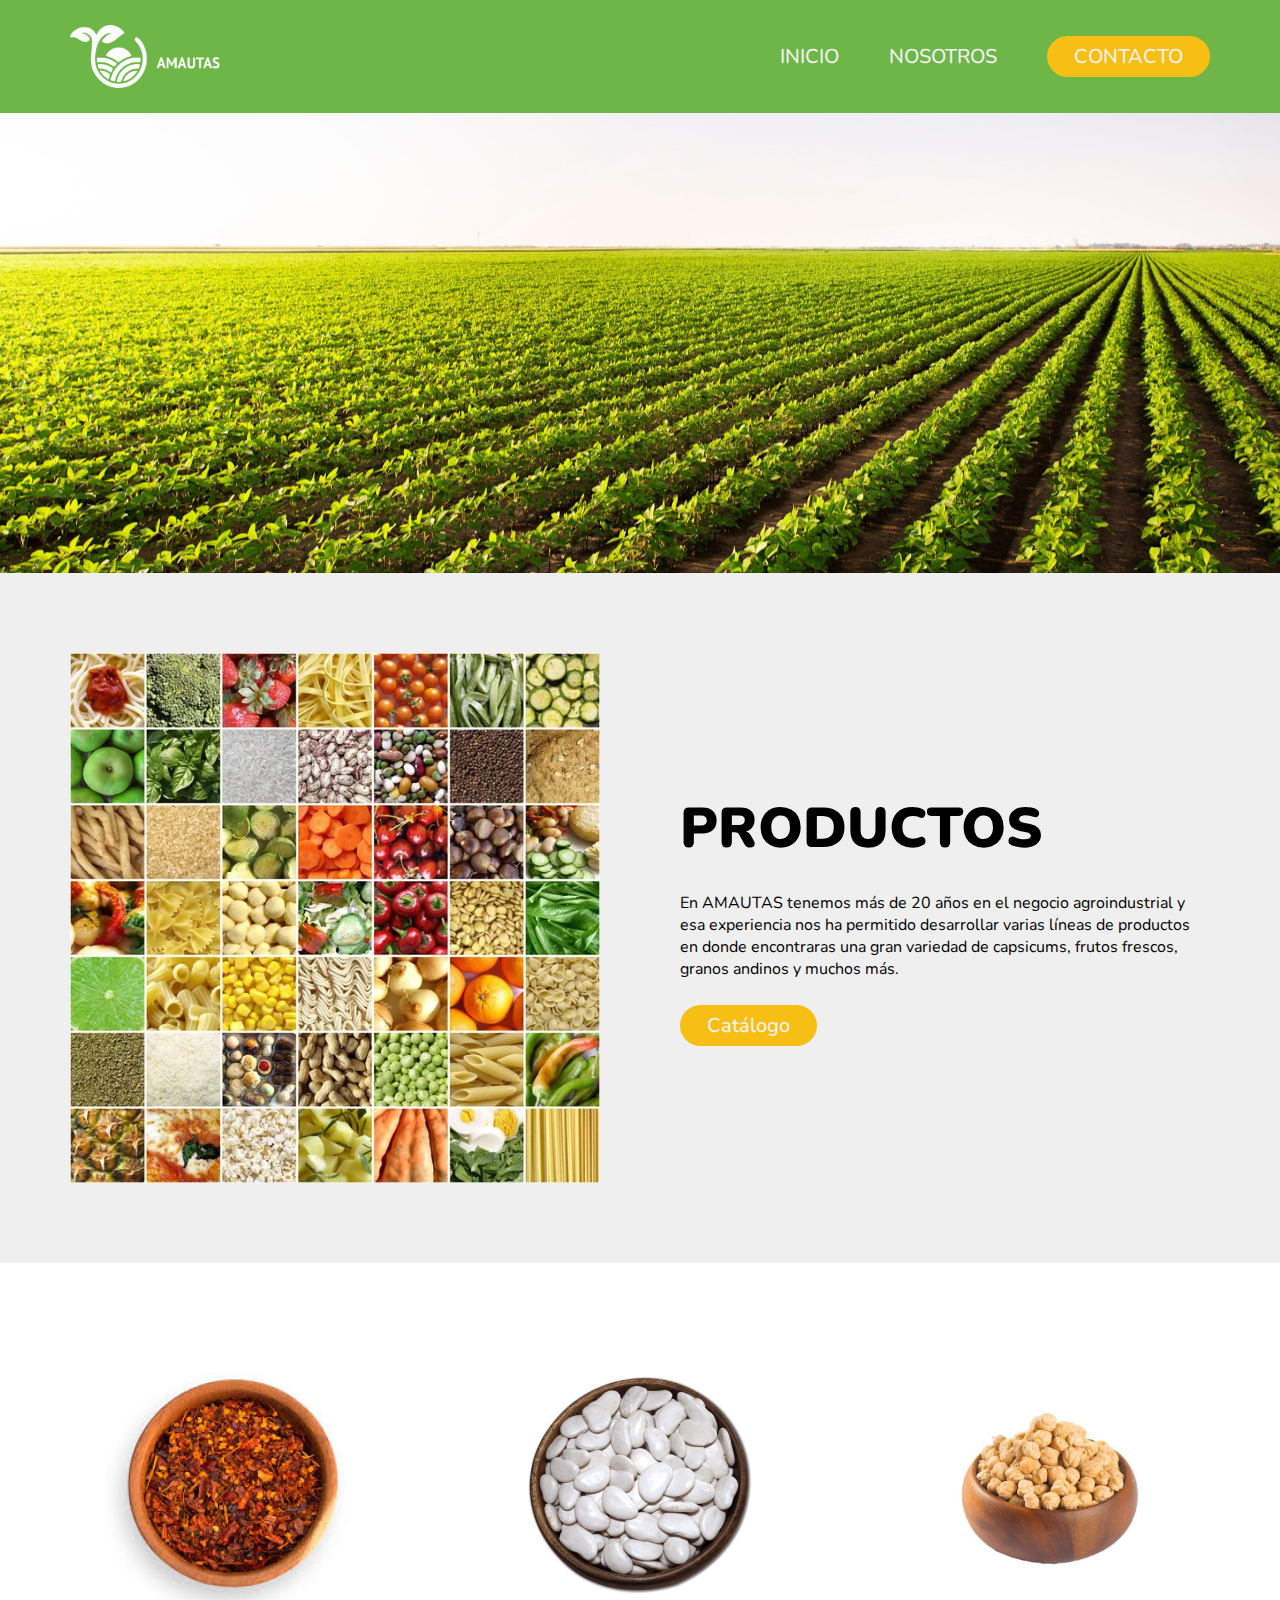
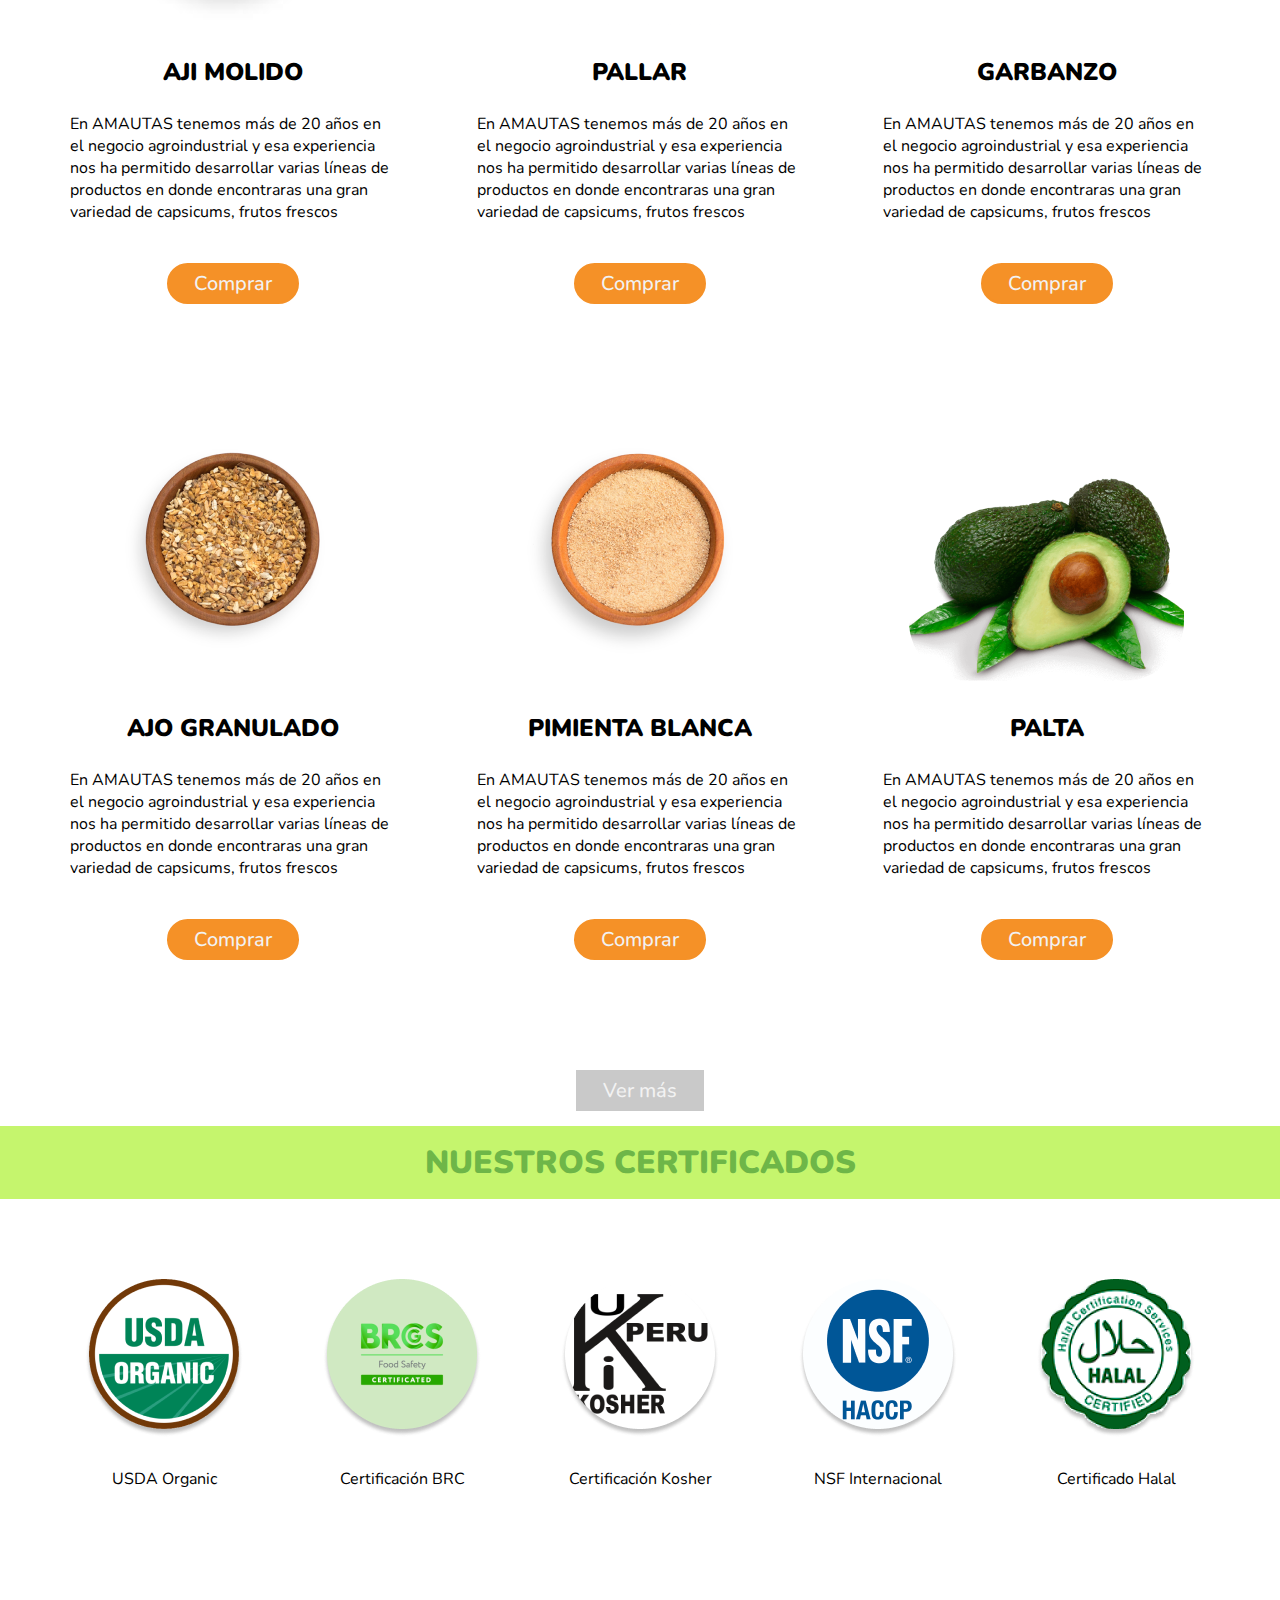
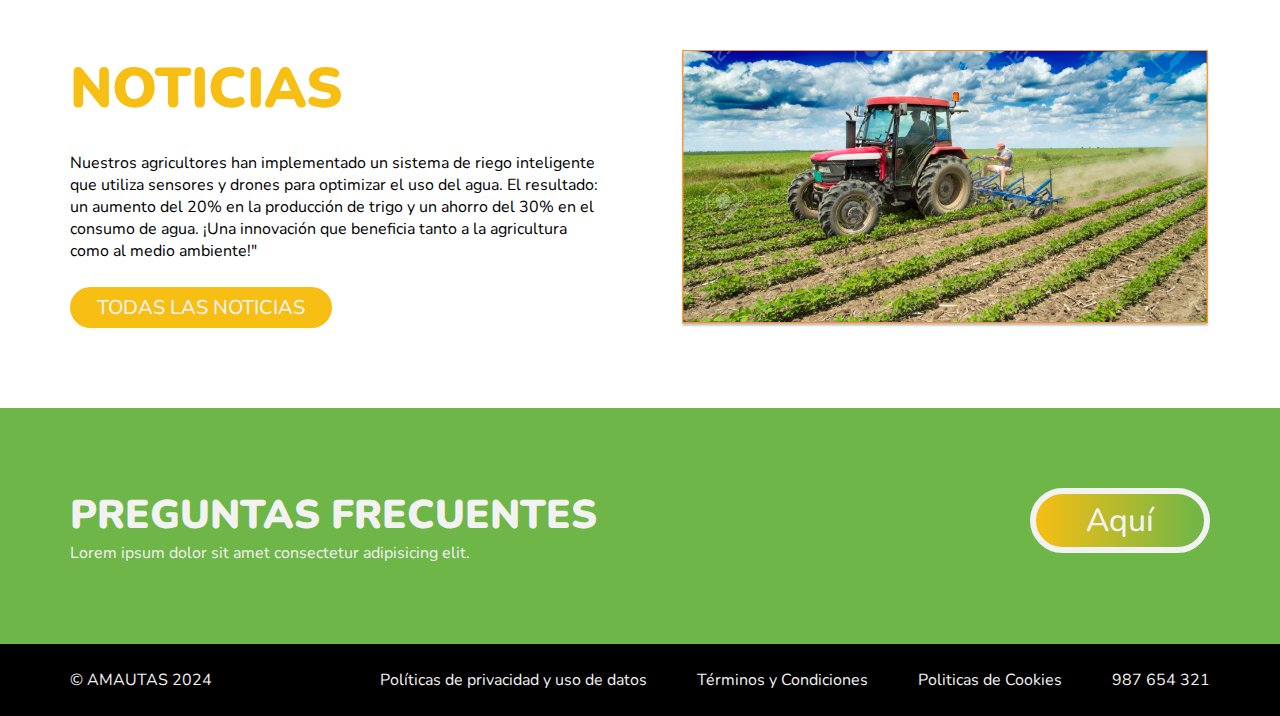
==== commit 33d06414: "Add files via upload" ====
--- a/index.html
+++ b/index.html
@@ -7,7 +7,6 @@
     <title>AMAUTAS</title>
     <link rel="shortcut icon" href="image/logo con color ICO.png" type="image/x-icon">
     <link rel="stylesheet" href="css/index.css">
-    <meta name="google-site-verification" content="wILM5F0CXrcP3V-JeY8AxcV36r77DRcnrsNrVPPSV14" />
 </head>
 
 <body>
@@ -195,7 +194,7 @@
                     </div>
                     <div class="certificado">
                         <div class="certificado_foto">
-                            <img src="image/persona4.png" alt="imagenproductos" width="155px" height="155px">
+                            <img src="image/ellipse4.png" alt="imagenproductos" width="155px" height="155px">
                         </div>
                         <p>NSF Internacional</p>
                     </div>
@@ -484,4 +483,4 @@
 </div>
 
 
-</html>
+</html>--- a/css/index.css
+++ b/css/index.css
@@ -6,7 +6,7 @@
 
 
 /* Estilos de la sección Portada 1 */
-<meta name="google-site-verification" content="wILM5F0CXrcP3V-JeY8AxcV36r77DRcnrsNrVPPSV14" />
+
 #portada1 {
     background-color: #efefef;
 }
@@ -557,4 +557,4 @@
             text-align: center;
         }
     }
-}
+}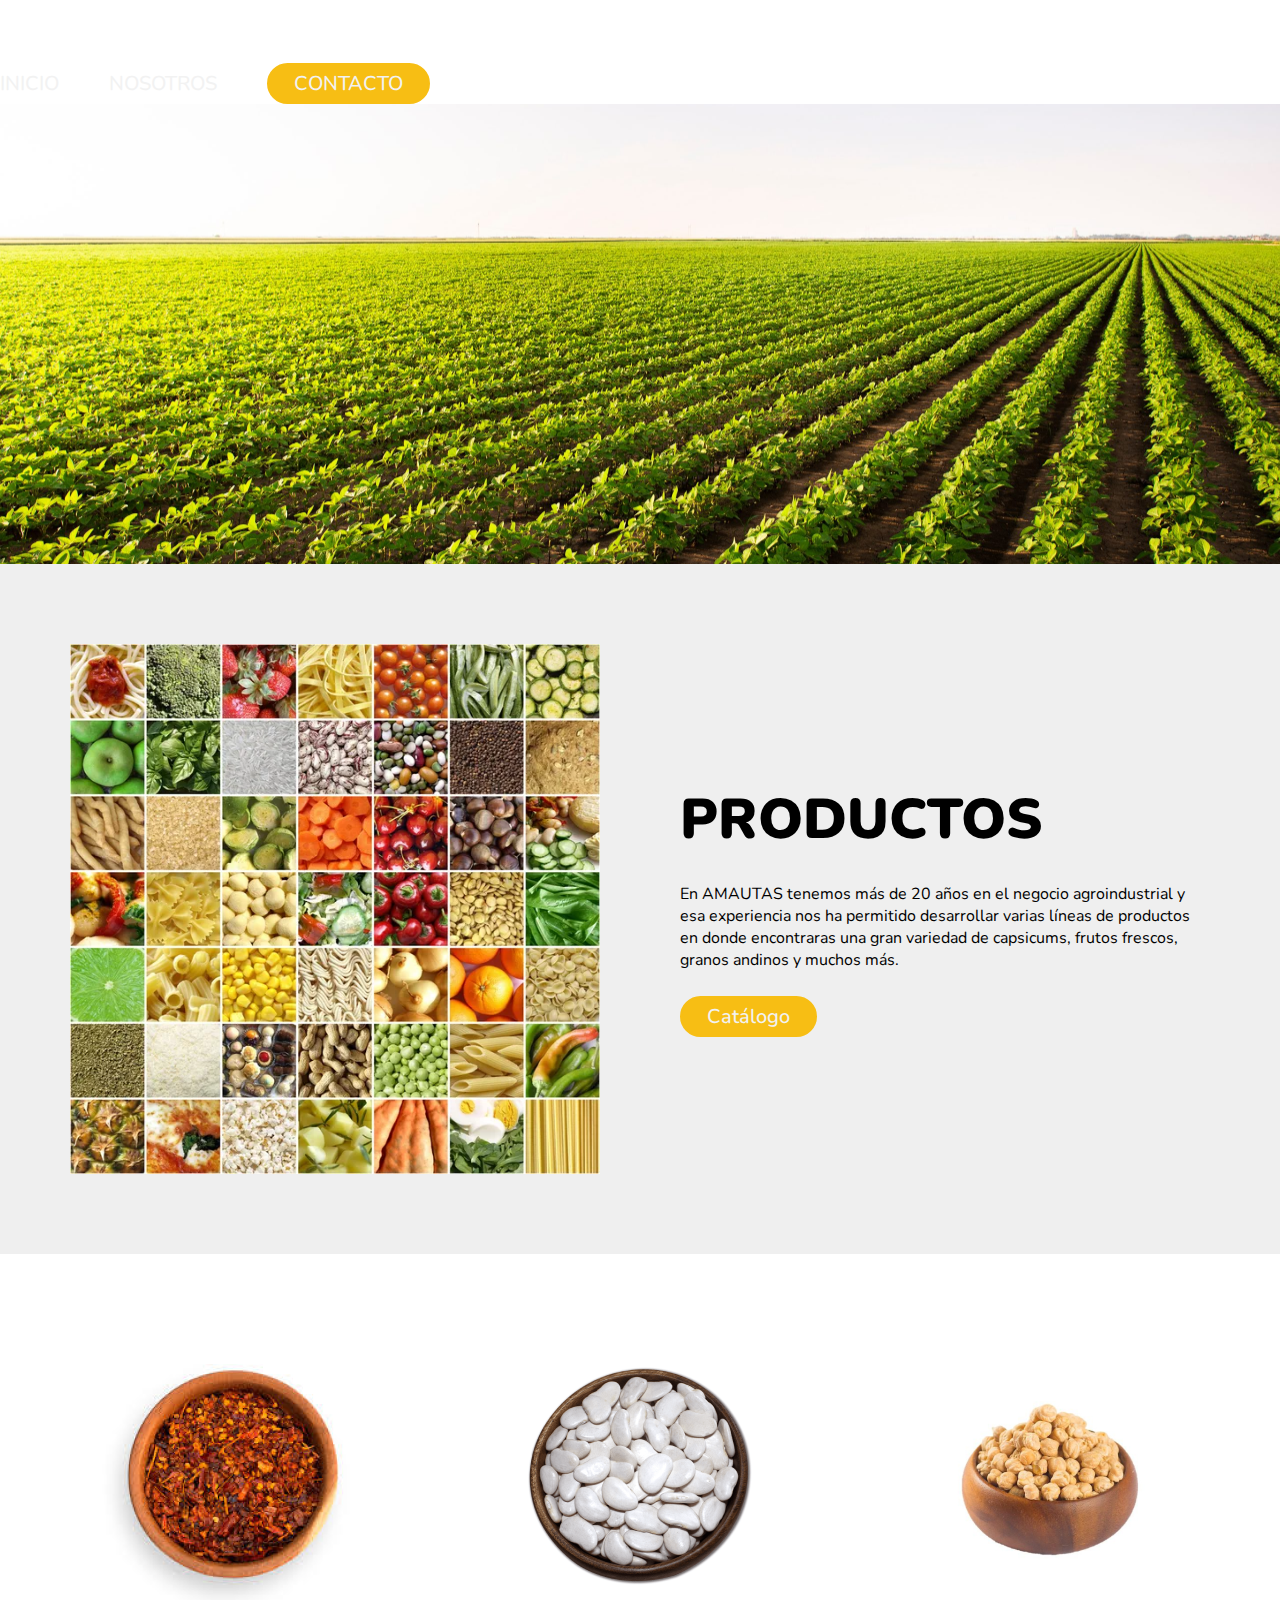
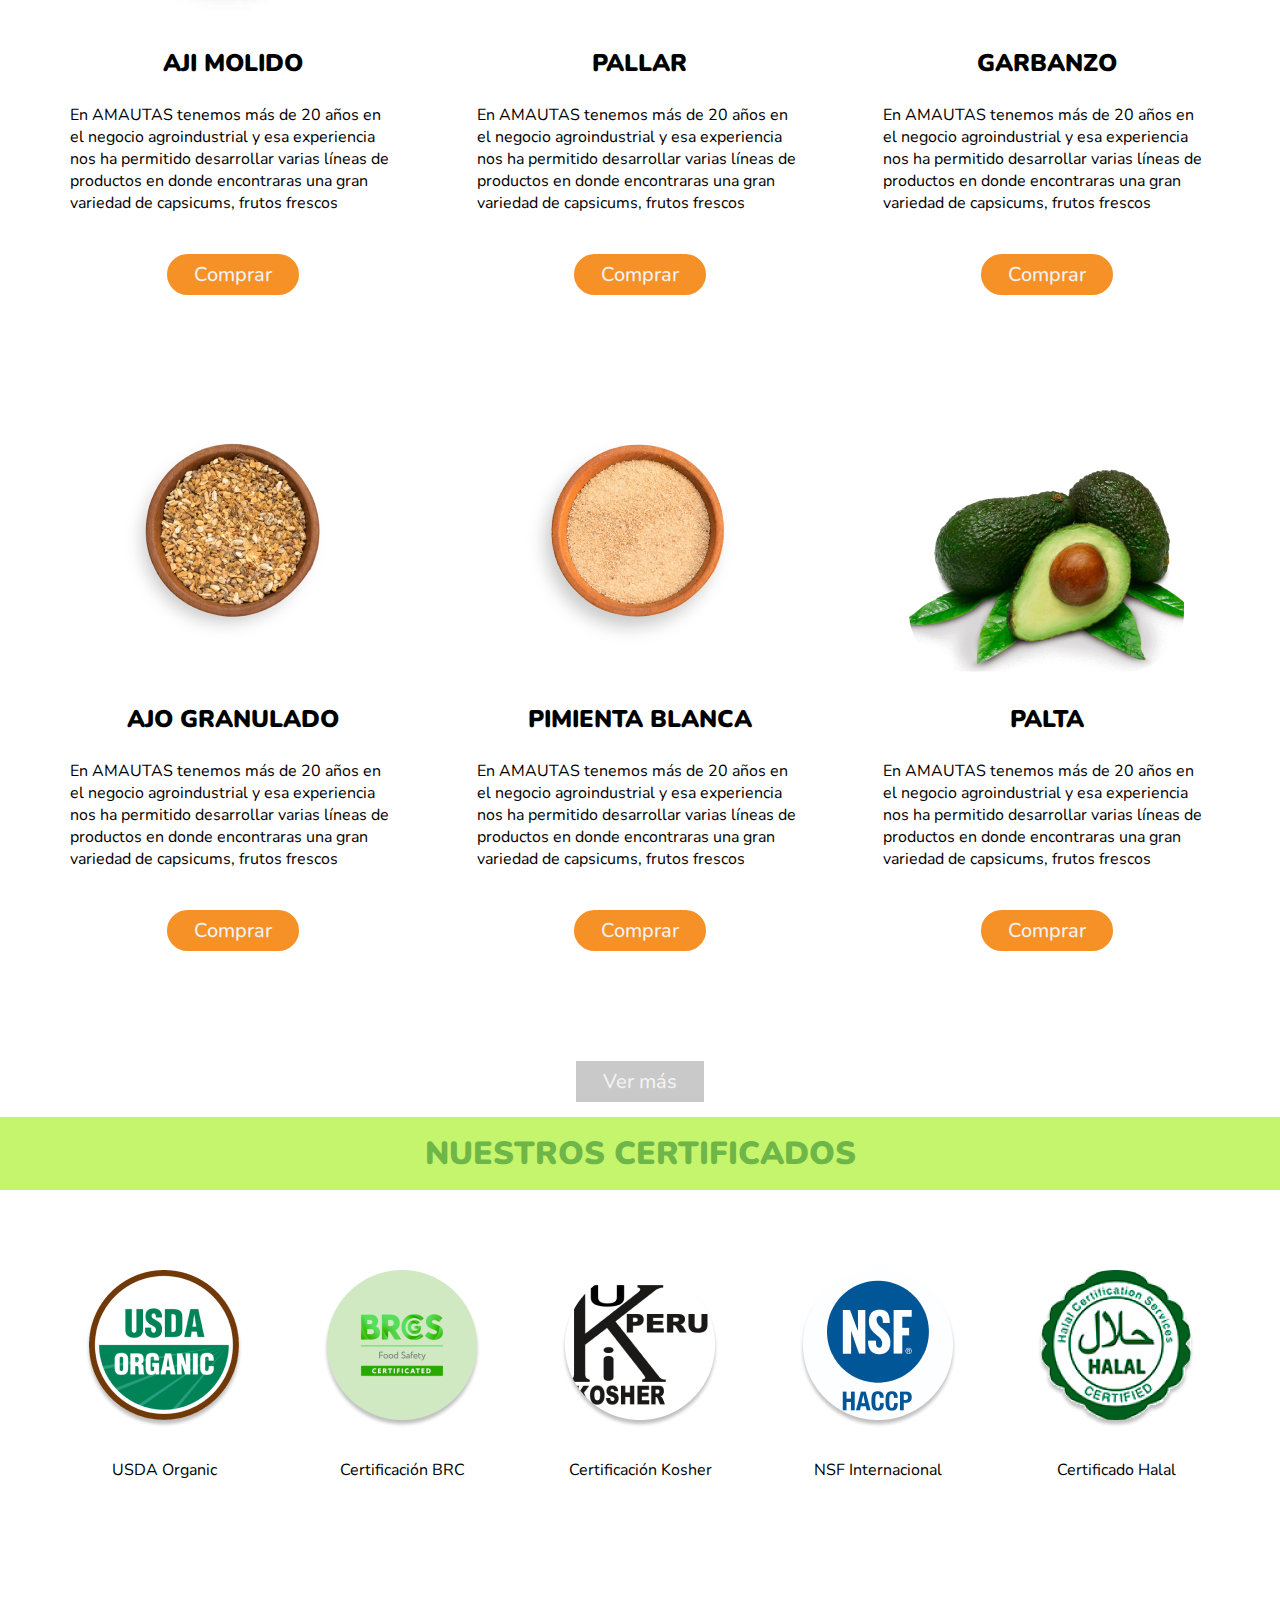
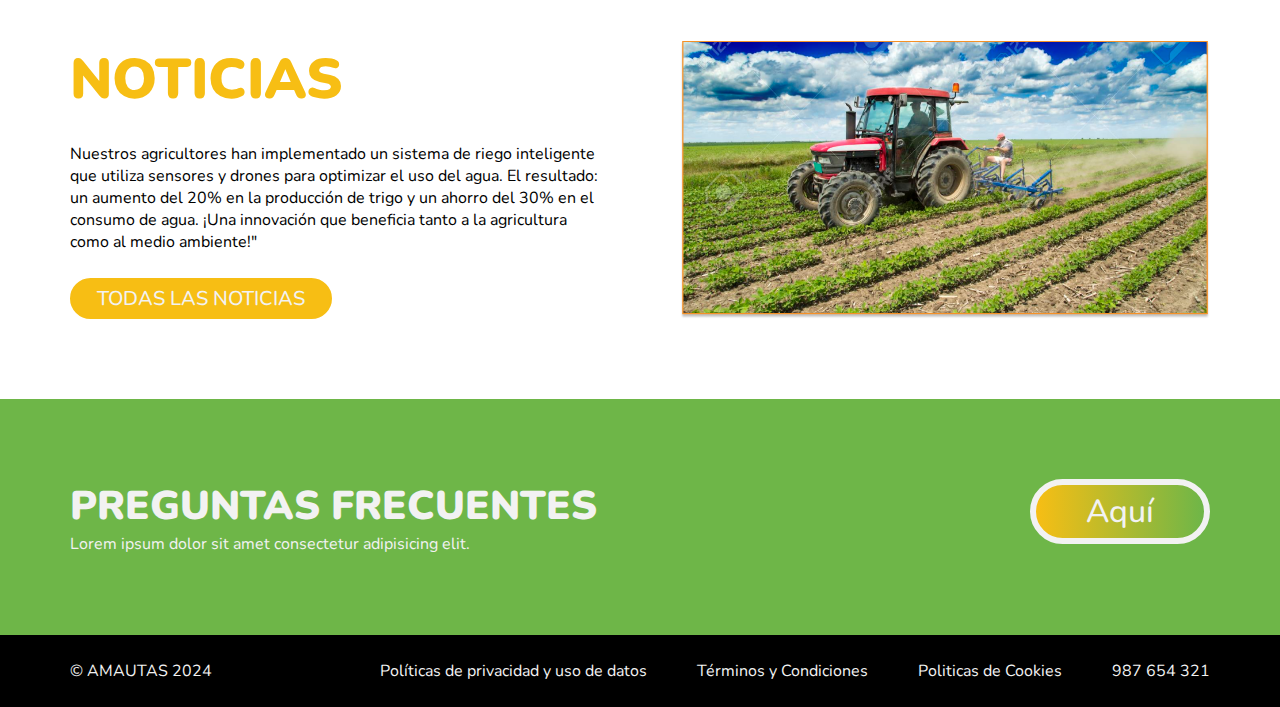
==== commit 40df8bba: "Update index.html" ====
--- a/index.html
+++ b/index.html
@@ -7,6 +7,7 @@
     <title>AMAUTAS</title>
     <link rel="shortcut icon" href="image/logo con color ICO.png" type="image/x-icon">
     <link rel="stylesheet" href="css/index.css">
+    <meta name="google-site-verification" content="wILM5F0CXrcP3V-JeY8AxcV36/>
 </head>
 
 <body>
@@ -483,4 +484,4 @@
 </div>
 
 
-</html>+</html>
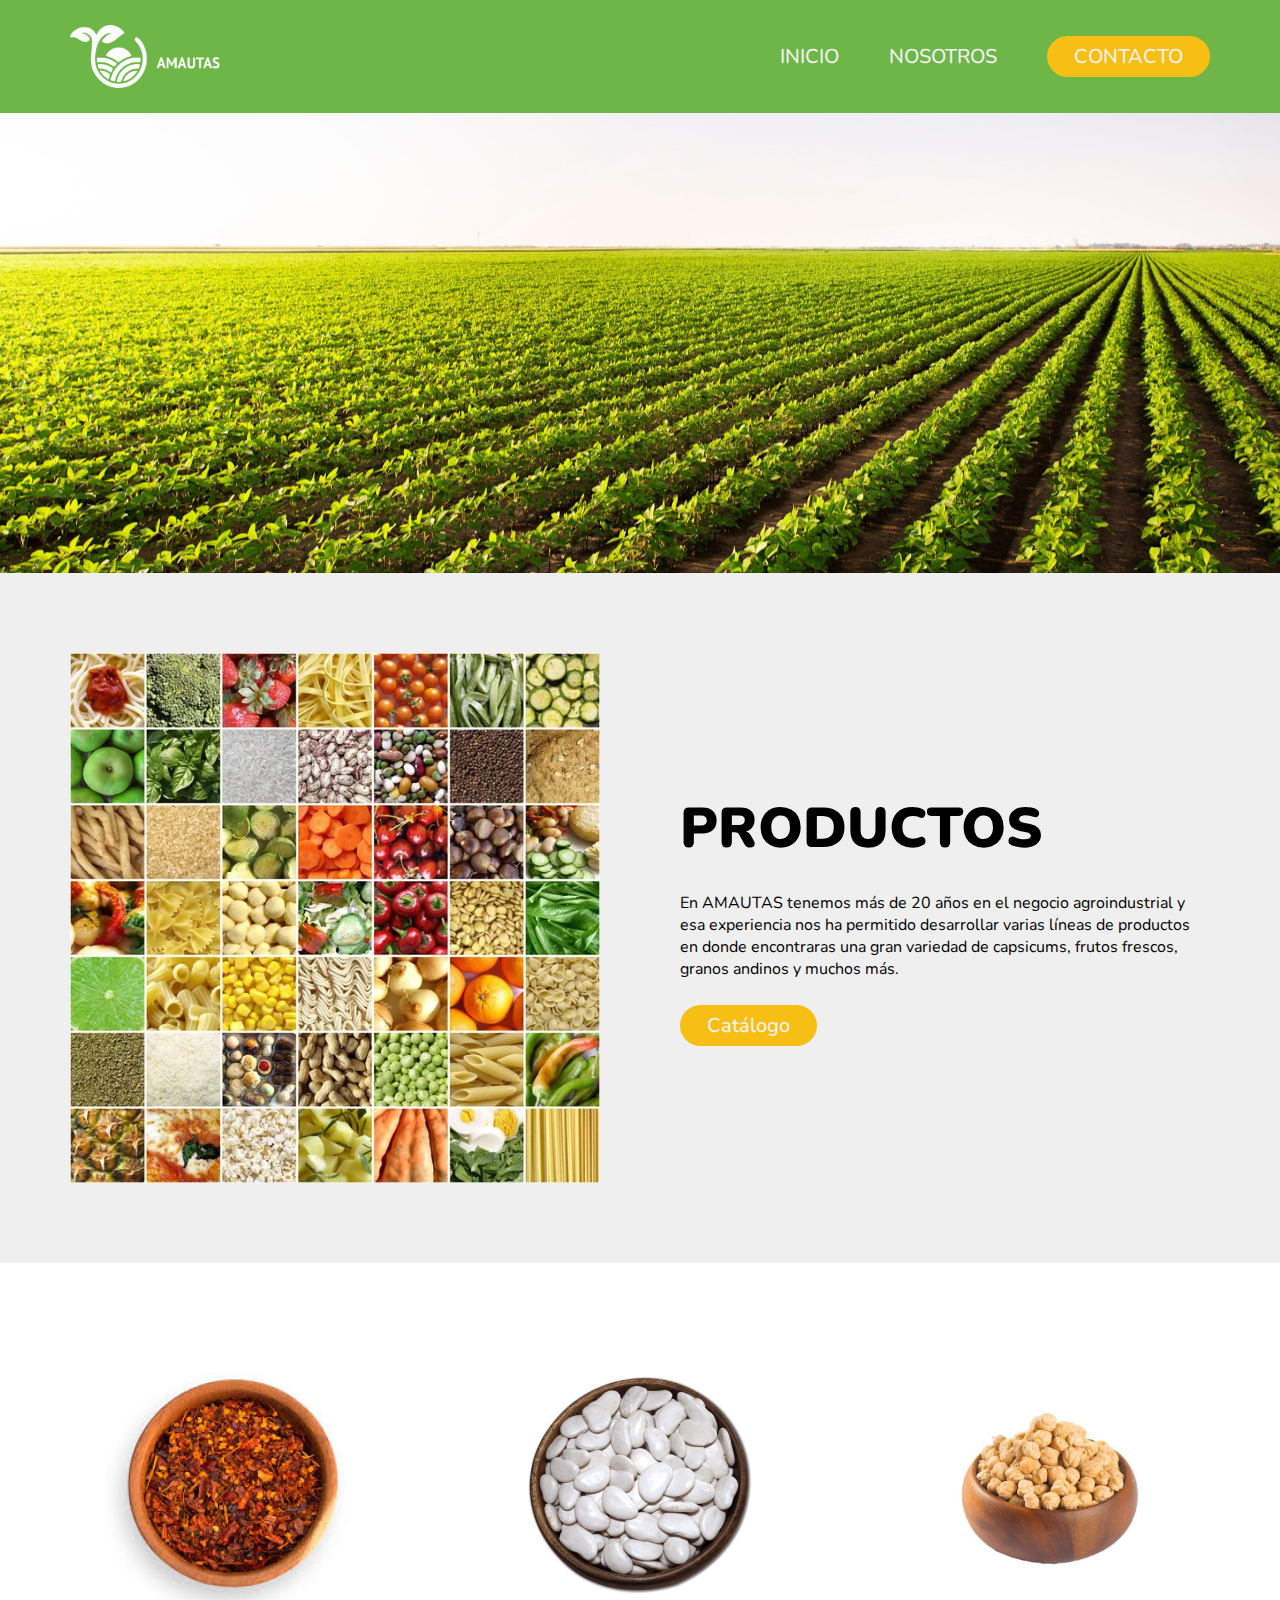
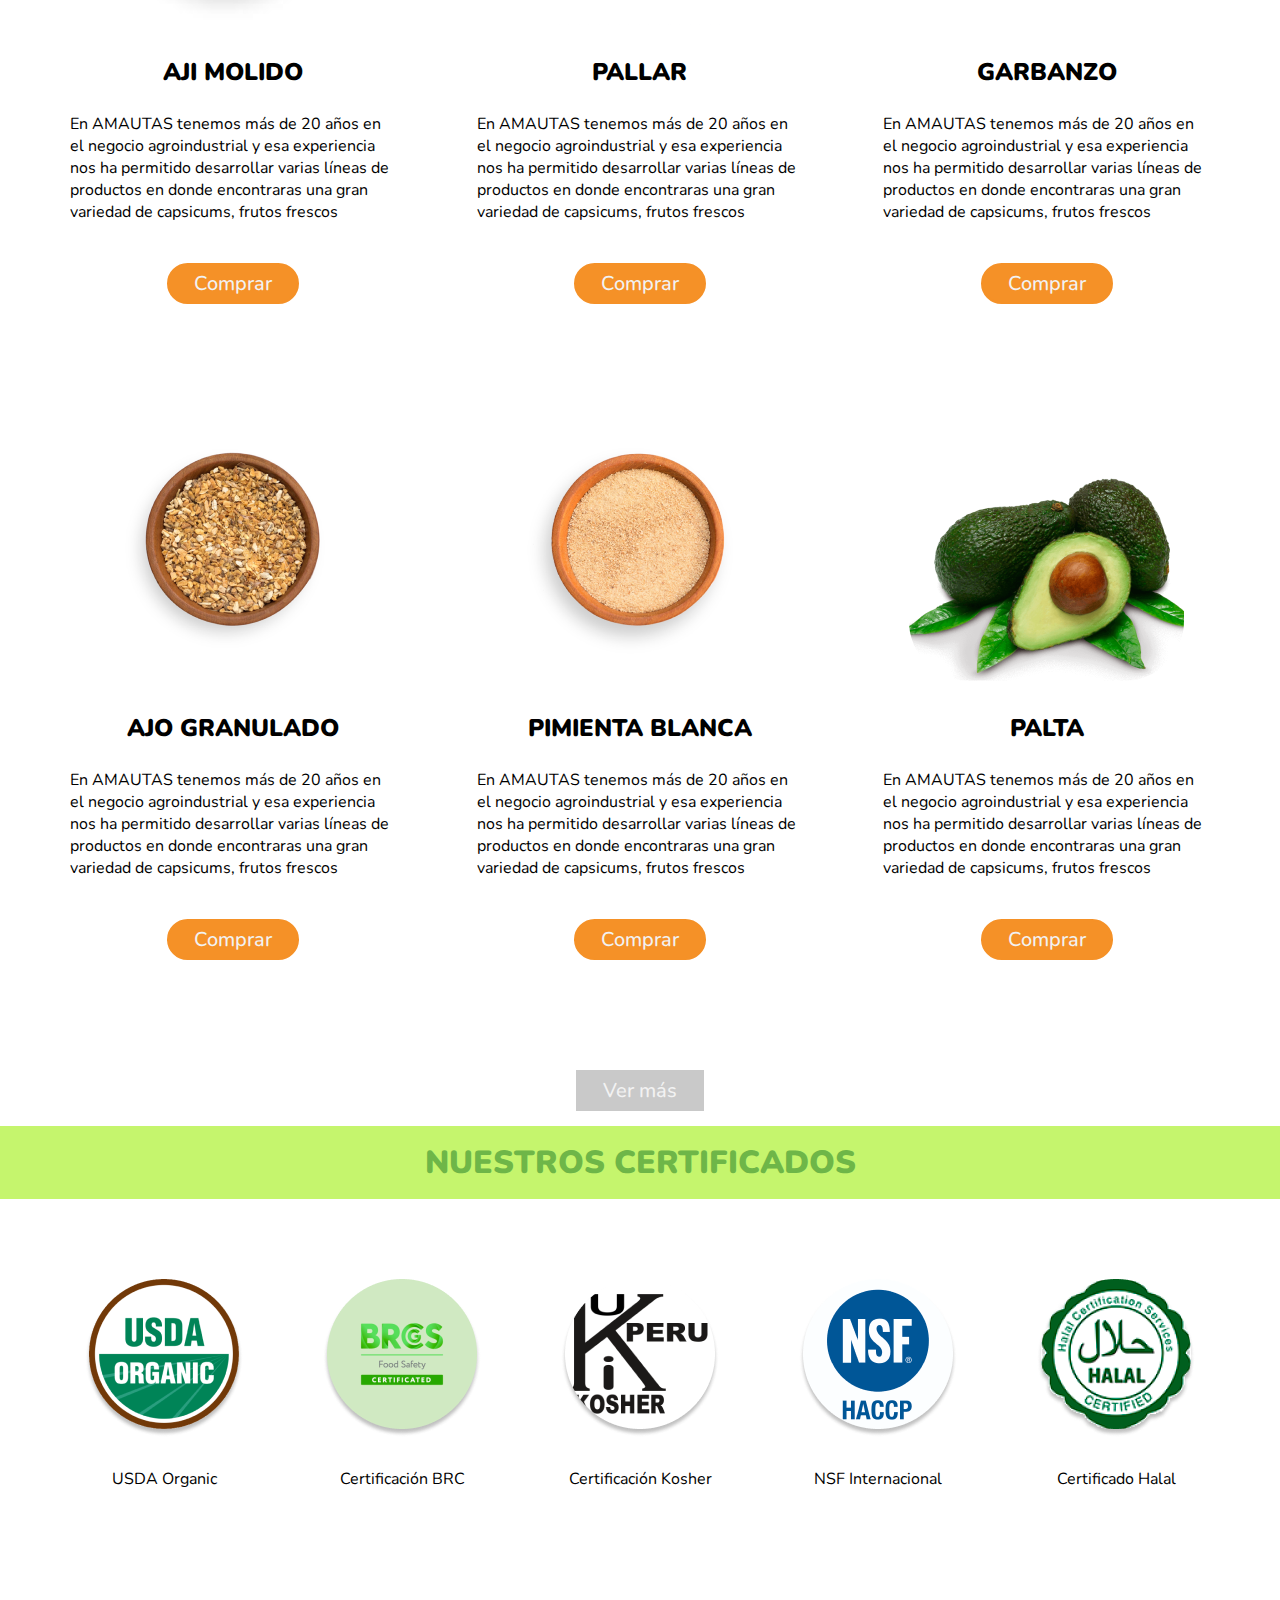
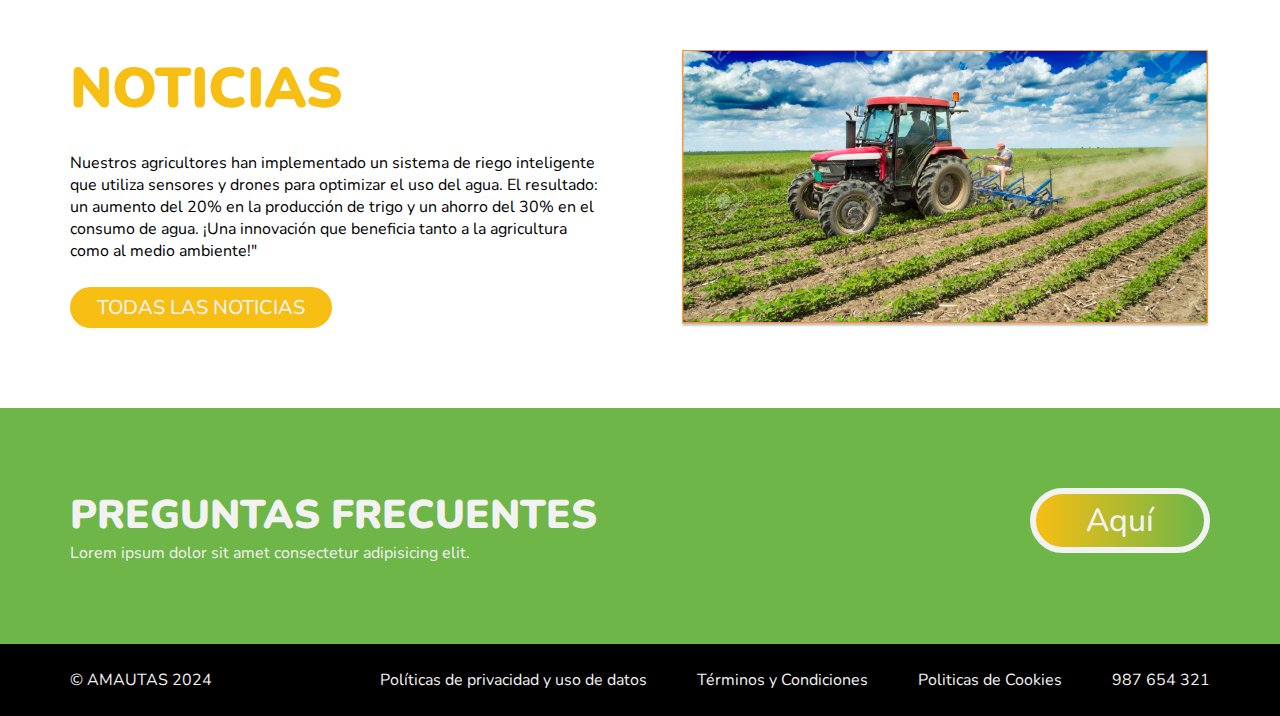
==== commit 6409af6f: "Update index.html" ====
--- a/index.html
+++ b/index.html
@@ -8,6 +8,15 @@
     <link rel="shortcut icon" href="image/logo con color ICO.png" type="image/x-icon">
     <link rel="stylesheet" href="css/index.css">
     <meta name="google-site-verification" content="wILM5F0CXrcP3V-JeY8AxcV36/>
+     <!-- Google tag (gtag.js) -->
+<script async src="https://www.googletagmanager.com/gtag/js?id=G-6BKZ7V2CKZ"></script>
+<script>
+  window.dataLayer = window.dataLayer || [];
+  function gtag(){dataLayer.push(arguments);}
+  gtag('js', new Date());
+
+  gtag('config', 'G-6BKZ7V2CKZ');
+</script>
 </head>
 
 <body>
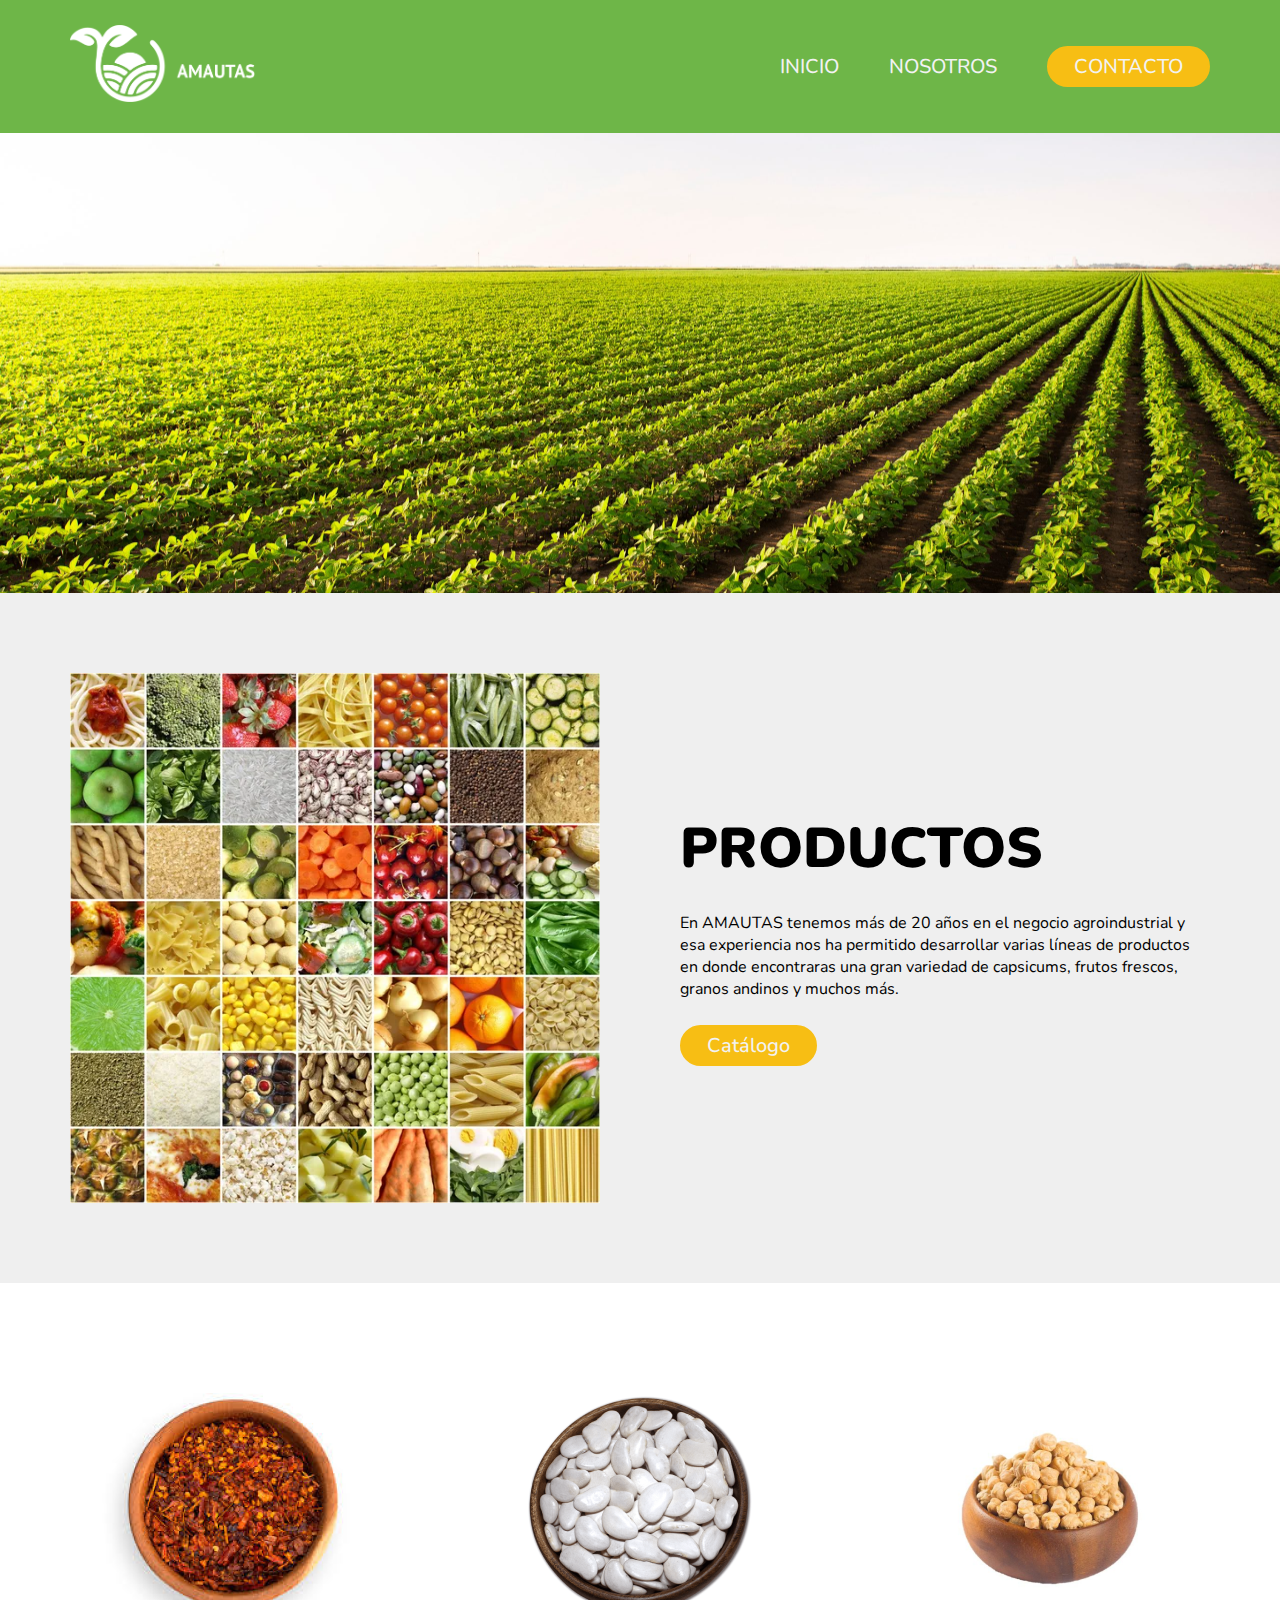
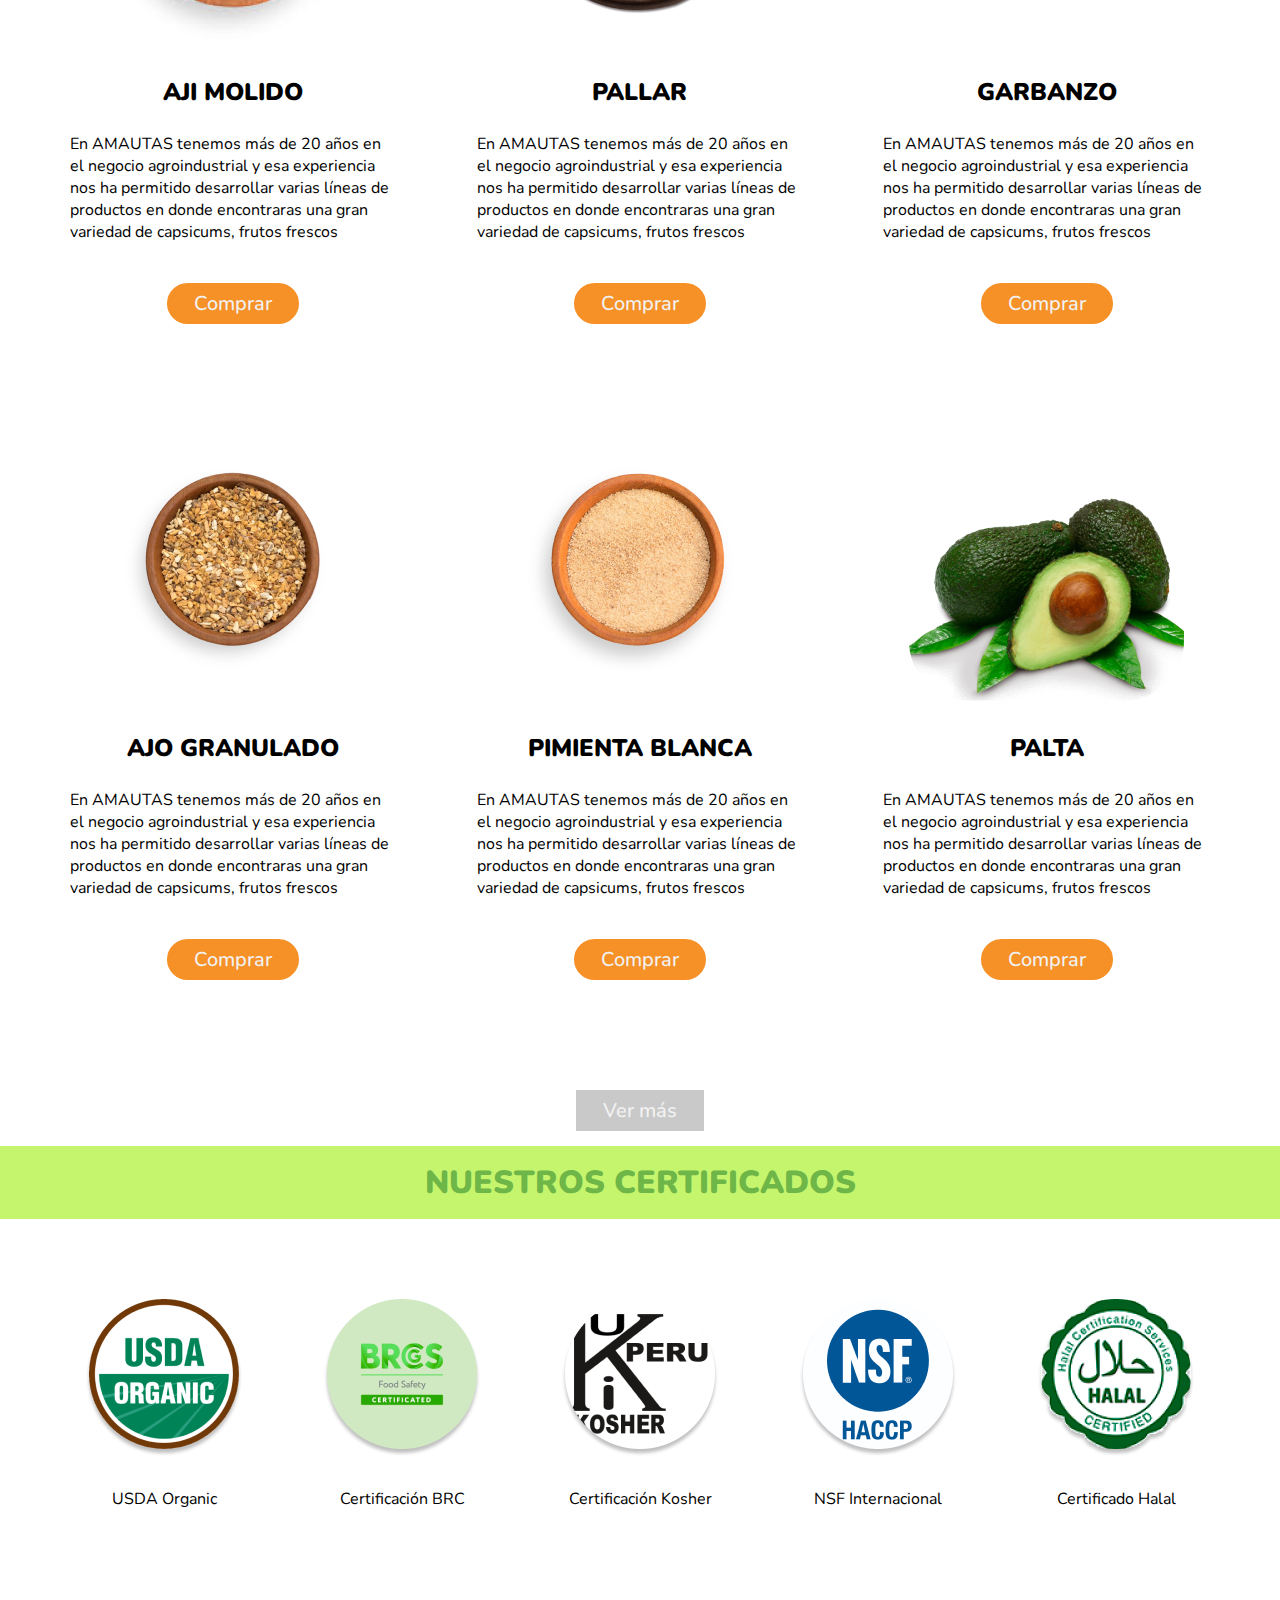
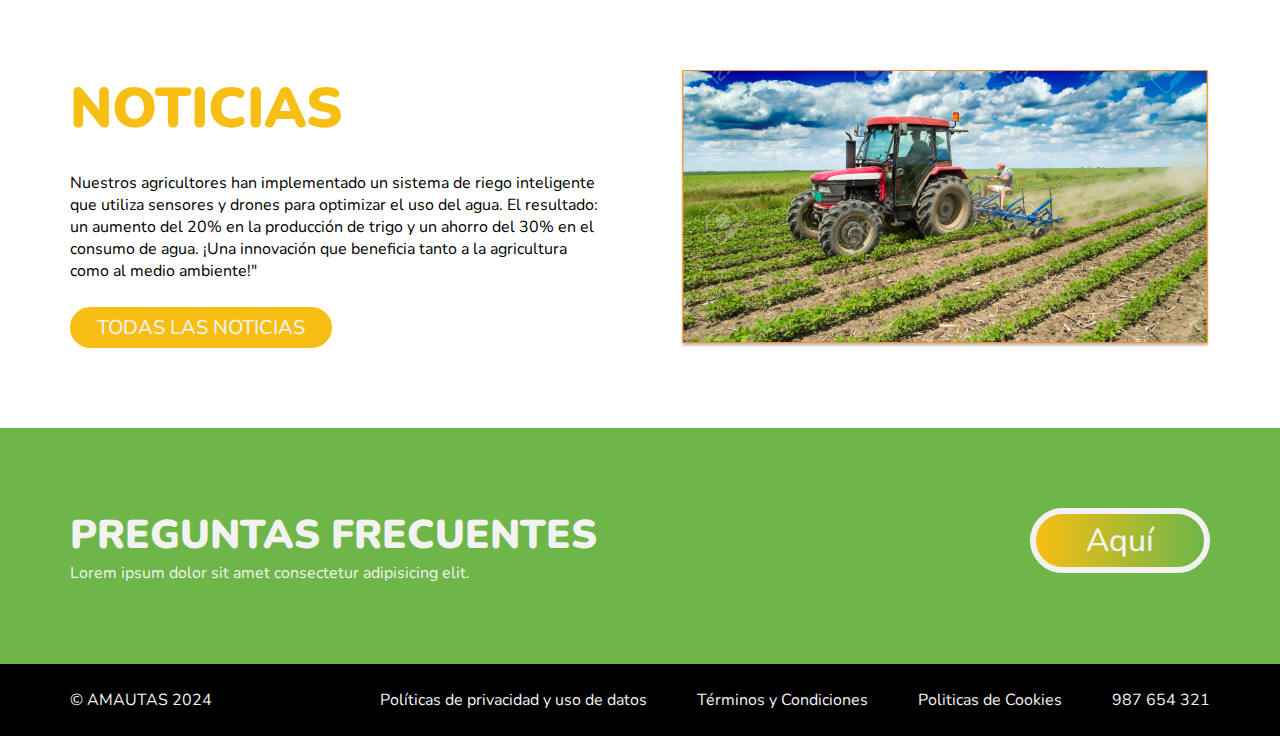
==== commit 9f5003c7: "Add files via upload" ====
--- a/index.html
+++ b/index.html
@@ -7,16 +7,10 @@
     <title>AMAUTAS</title>
     <link rel="shortcut icon" href="image/logo con color ICO.png" type="image/x-icon">
     <link rel="stylesheet" href="css/index.css">
-    <meta name="google-site-verification" content="wILM5F0CXrcP3V-JeY8AxcV36/>
-     <!-- Google tag (gtag.js) -->
-<script async src="https://www.googletagmanager.com/gtag/js?id=G-6BKZ7V2CKZ"></script>
-<script>
-  window.dataLayer = window.dataLayer || [];
-  function gtag(){dataLayer.push(arguments);}
-  gtag('js', new Date());
-
-  gtag('config', 'G-6BKZ7V2CKZ');
-</script>
+    <meta name="description"
+      content="AMAUTAS con más de 20 años en la industria">
+    <meta name="keywords" content="AMAUTAS, productos, agricola, ">
+    <meta name="copyrigth" content="Amutas 2024">
 </head>
 
 <body>
@@ -161,7 +155,7 @@
                         <div class="servicio_boton">
                             <button type="button" class="btn4">Comprar</button>
                         </div>
-                    </div>                 
+                </div>                 
     </div>
  </div>
  </section-->
@@ -493,4 +487,4 @@
 </div>
 
 
-</html>
+</html>--- a/css/index.css
+++ b/css/index.css
@@ -10,6 +10,7 @@
 #portada1 {
     background-color: #efefef;
 }
+
 .portada1 {
     height: calc(70vh - 80px);
 }
@@ -283,6 +284,53 @@
     border-radius: 25px;
 }
 
+.listas_datos {
+    display: flex;
+    flex-direction: column;
+    gap: 25px;
+    margin-top: 50px;
+}
+
+.listas_datos_1 {
+    display: flex;
+    align-items: center;
+    gap: 25px;
+}
+
+.listas_datos_imagen {
+    display: flex;
+    justify-content: center;
+    align-items: center;
+    width: 75px;
+    height: 75px;
+    border-radius: 10px;
+}
+.formulario_input {
+    display: flex;
+    flex-direction: column;
+    gap: 15px;
+    margin-top: 25px;
+}
+
+.grupos_input input,
+textarea {
+    width: 100%;
+    padding: 5px 10px;
+    border-radius: 15px;
+    border: 2px solid var(--colorprincipal);
+
+}
+
+.titulomapa {
+    text-align: center;
+    padding: 50px;
+}
+
+.mapa {
+    display: flex;
+    justify-content: center;
+}
+
 @media (max-width: 767px) {
     .foto_portada {
         display: flex;
@@ -303,7 +351,7 @@
         align-items: center;
     
         & h1 {
-            color: var(--colorazul);
+            color: var(--colorprincipal);
             text-align: center;
         }
 
@@ -315,15 +363,142 @@
     }
 
     .foto_portada1 {
+        width: auto;
+        height: 50%;
+    }
+    .foto_nosotros{
+        width: auto;
+        height: 50%;
+    }
+    .textos_portada1 {
+        display: flex;
+        flex-direction: column;
+        gap: 25px;
+        align-items: center;
+    }    
+    .servicio_foto {
+        width: 75%;
+        height: auto;
+    }
+    
+    .noticias {
+        display: flex;
+        flex-direction: column;
+        align-items: center;
+        gap: 50px;
+    } 
+
+    .textos_noticias {
+        text-align: center;
+    }
+    .foto_noticias {
+        width: 75%;
+        height: auto;
+    }
+    
+
+/*cambiar direccion de display alinar el contenido*/
+    .banner {
+        display: flex;
+        flex-direction: column;
+        align-items: center;
+        gap: 40px;
+    }
+    .banner_textos h3, p {
+        text-align: center;
+    }
+
+
+    /*NOSOTROS*/
+    .textos_nosotros{
+        text-align: center;
+    }
+
+    .foto_nosotros{
+        width: auto;
+        height: 50%;
+    }    
+    
+
+    .historia{
+        display: flex;
+        flex-direction: column;
+        align-items: center;
+        gap: 50px;
+    }
+    .texto_historia1, .texto_historia3 {
+        text-align: center;
+    }
+
+    .mision{
+        display: flex;
+        flex-direction: column;
+        align-items: center;
+        gap: 50px;
+    } 
+    .texto_mision h2, p{
+        text-align: center;
+    }
+    .foto_mision{
+        width: 75%;
+        height: auto;
+    }    
+    
+    .testimonio_foto {
+        width: 75%;
+        height: auto;
+    }
+    
+    .testimonio {
+        align-items: center;
+        gap: 25px;
+    
+        & h5 {
+            text-transform: none;
+            color: var(--colorverdeclaro);
+            text-align: center;
+        }
+
+        & p {
+            text-align: center;
+        }
+    }
+}
+
+@media (max-width: 1023px) {
+    .foto_portada {
         display: flex;
         justify-content: center;
         width: auto;
         height: 50%;
-
+    
         & img {
-            width: auto;
-            height: 100% ;
-        }
+            width: 75%;
+            height: auto;
+        }
+    }
+
+    .textos_portada {
+        display: flex;
+        flex-direction: column;
+        gap: 25px;
+        align-items: center;
+    
+        & h1 {
+            color: var(--colorazul);
+            text-align: center;
+        }
+
+        & p {
+            text-align: center;
+        
+        }
+
+    }
+
+    .foto_portada1 {
+        width: auto;
+        height: 50%;
     }
 
     .textos_portada1 {
@@ -358,7 +533,7 @@
         display: flex;
         flex-direction: column;
         align-items: center;
-        gap: 40px;
+        gap: 50px;
     }
     .banner_textos h3, p {
         text-align: center;
@@ -419,142 +594,4 @@
             text-align: center;
         }
     }
-}
-
-@media (max-width: 1023px) {
-    .foto_portada {
-        display: flex;
-        justify-content: center;
-        width: auto;
-        height: 50%;
-    
-        & img {
-            width: auto;
-            height: 100%;
-        }
-    }
-
-    .textos_portada {
-        display: flex;
-        flex-direction: column;
-        gap: 25px;
-        align-items: center;
-    
-        & h1 {
-            color: var(--colorazul);
-            text-align: center;
-        }
-
-        & p {
-            text-align: center;
-        
-        }
-
-    }
-
-    .foto_portada1 {
-        display: flex;
-        justify-content: center;
-        width: auto;
-        height: 50%;
-
-        & img {
-            width: auto;
-            height: 100% ;
-        }
-    }
-
-    .textos_portada1 {
-        display: flex;
-        flex-direction: column;
-        gap: 25px;
-        align-items: center;
-    }    
-    .servicio_foto {
-        width: 75%;
-        height: auto;
-    }
-    
-    .noticias {
-        display: flex;
-        flex-direction: column;
-        align-items: center;
-        gap: 50px;
-    } 
-
-    .textos_noticias {
-        text-align: center;
-    }
-    .foto_noticias {
-        width: 75%;
-        height: auto;
-    }
-    
-
-/*cambiar direccion de display alinar el contenido*/
-    .banner {
-        display: flex;
-        flex-direction: column;
-        align-items: center;
-        gap: 50px;
-    }
-    .banner_textos h3, p {
-        text-align: center;
-    }
-
-
-    /*NOSOTROS*/
-    .textos_nosotros{
-        text-align: center;
-    }
-
-    .foto_nosotros{
-        width: 75%;
-        height: auto;
-    }    
-    
-
-    .historia{
-        display: flex;
-        flex-direction: column;
-        align-items: center;
-        gap: 50px;
-    }
-    .texto_historia1, .texto_historia3 {
-        text-align: center;
-    }
-
-    .mision{
-        display: flex;
-        flex-direction: column;
-        align-items: center;
-        gap: 50px;
-    } 
-    .texto_mision h2, p{
-        text-align: center;
-    }
-    .foto_mision{
-        width: 75%;
-        height: auto;
-    }    
-    
-    .testimonio_foto {
-        width: 75%;
-        height: auto;
-    }
-    
-    .testimonio {
-        align-items: center;
-        gap: 25px;
-    
-        & h5 {
-            text-transform: none;
-            color: var(--colorverdeclaro);
-            text-align: center;
-        }
-
-        & p {
-            text-align: center;
-        }
-    }
 }